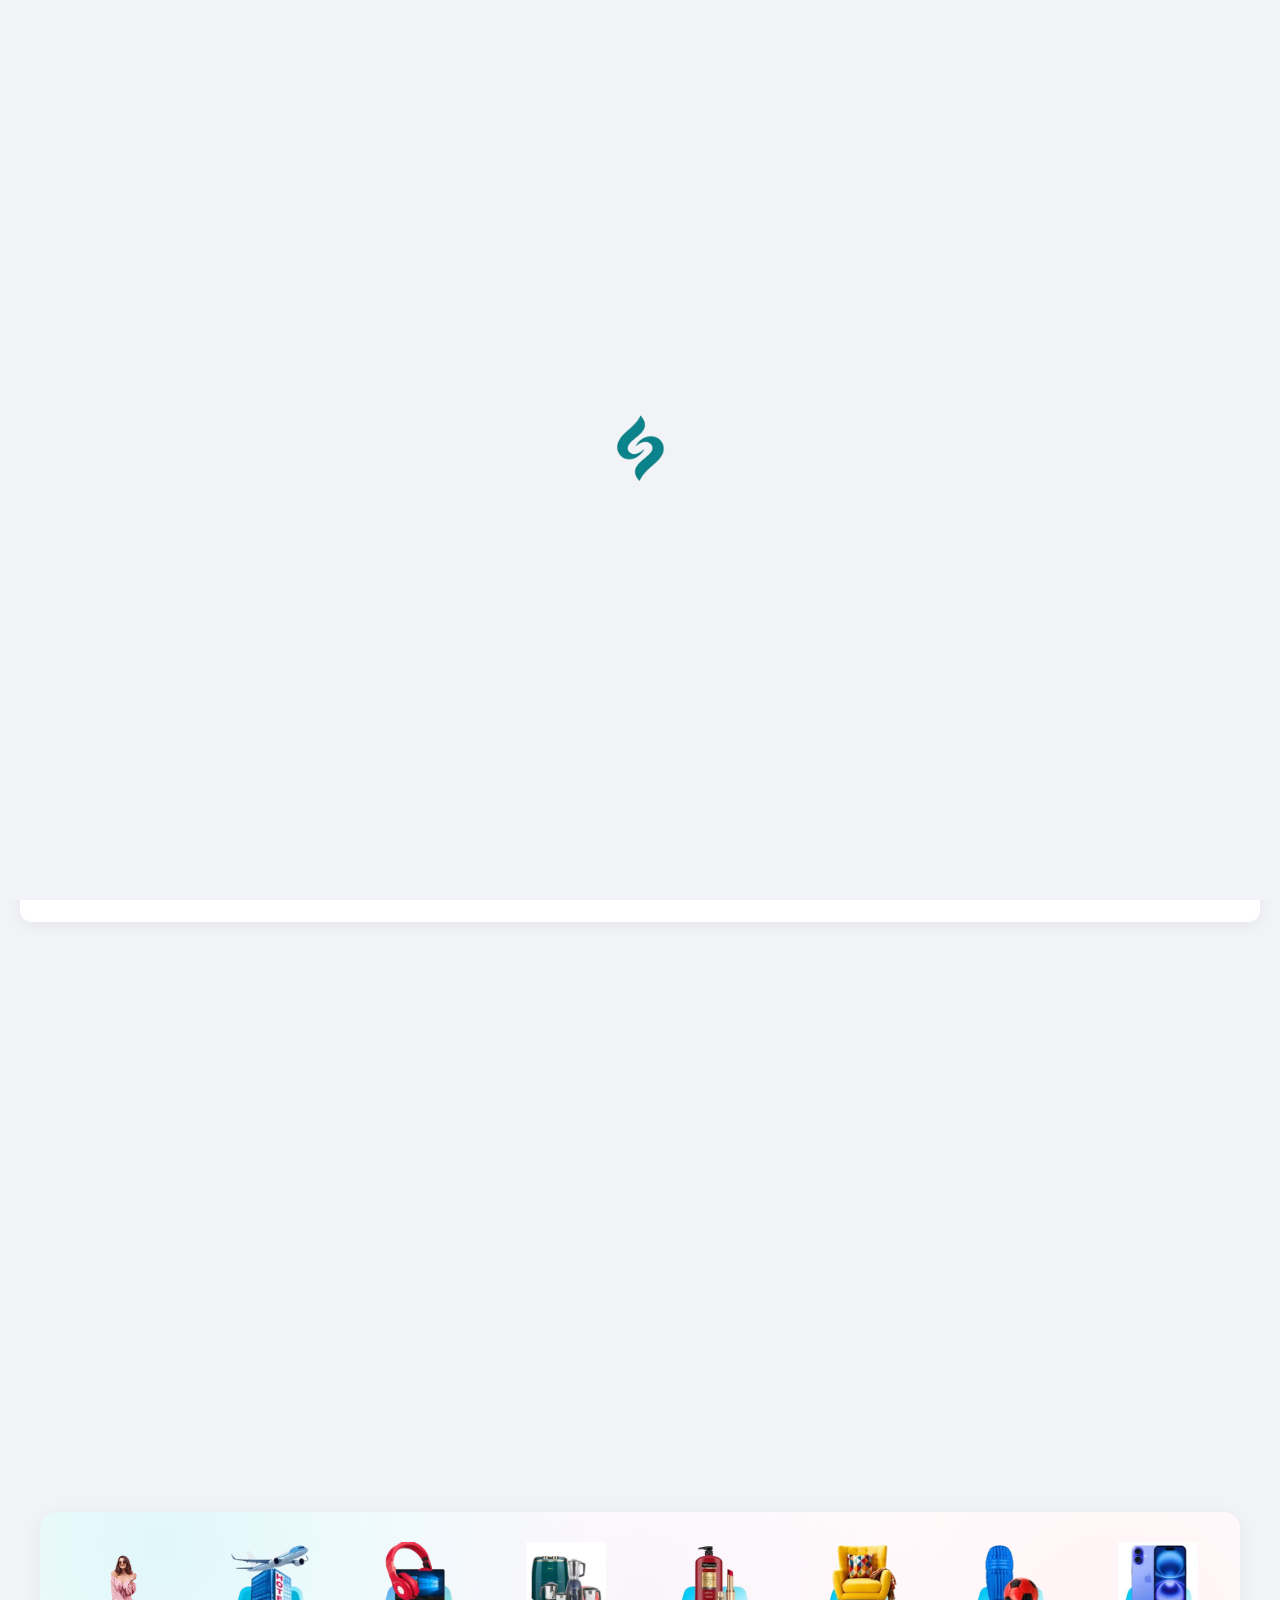
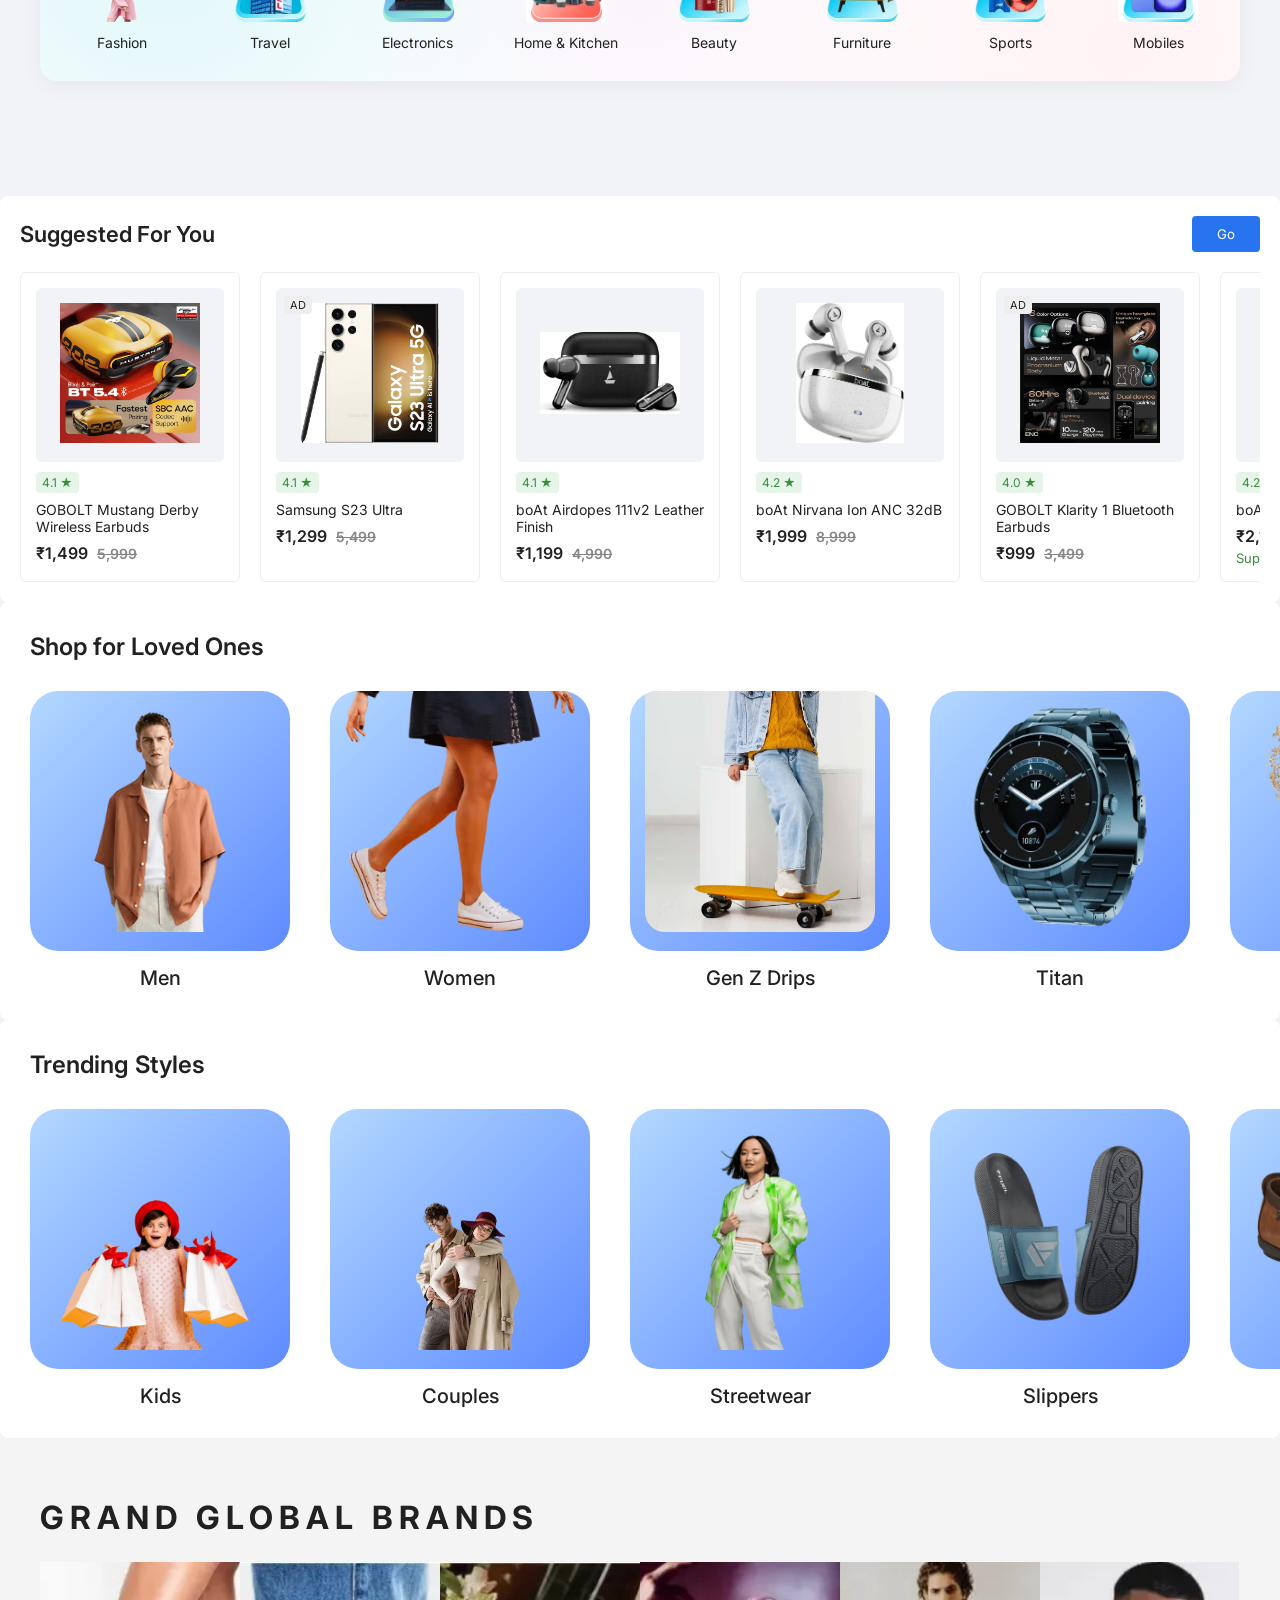
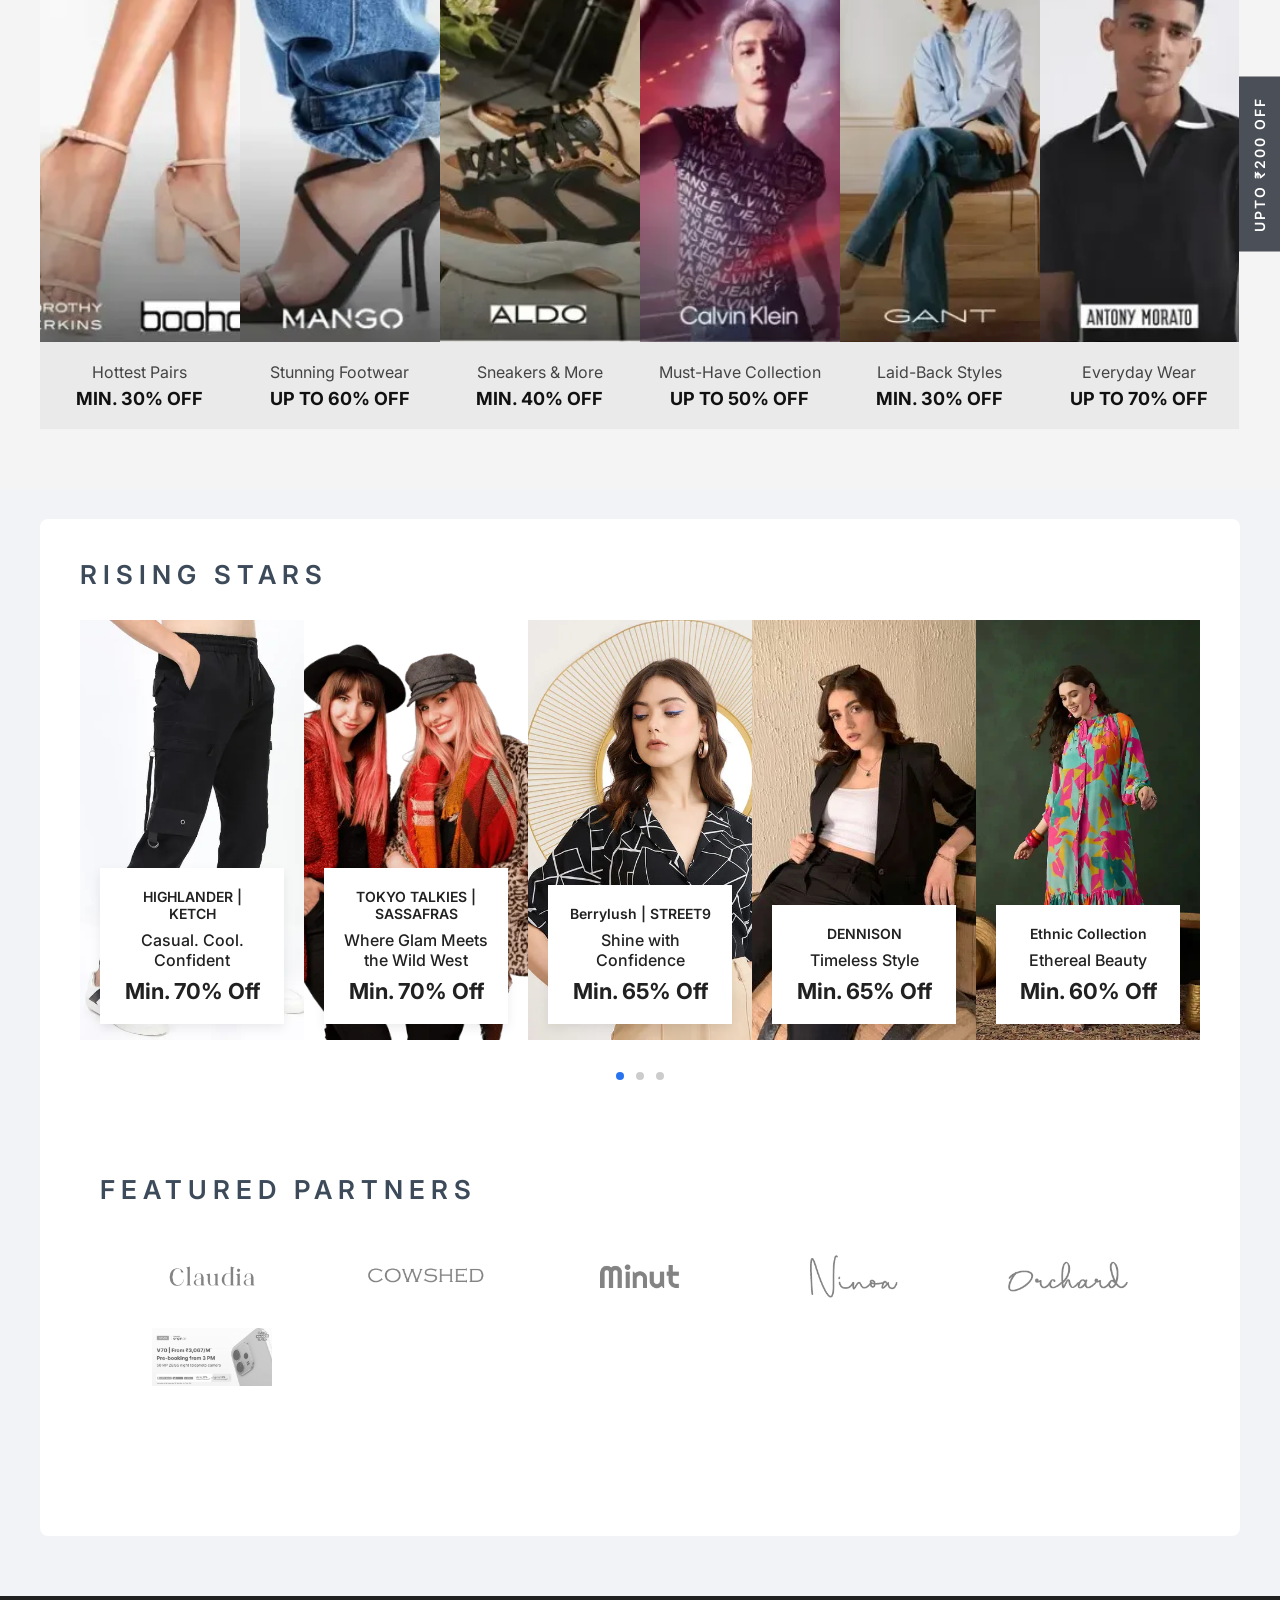
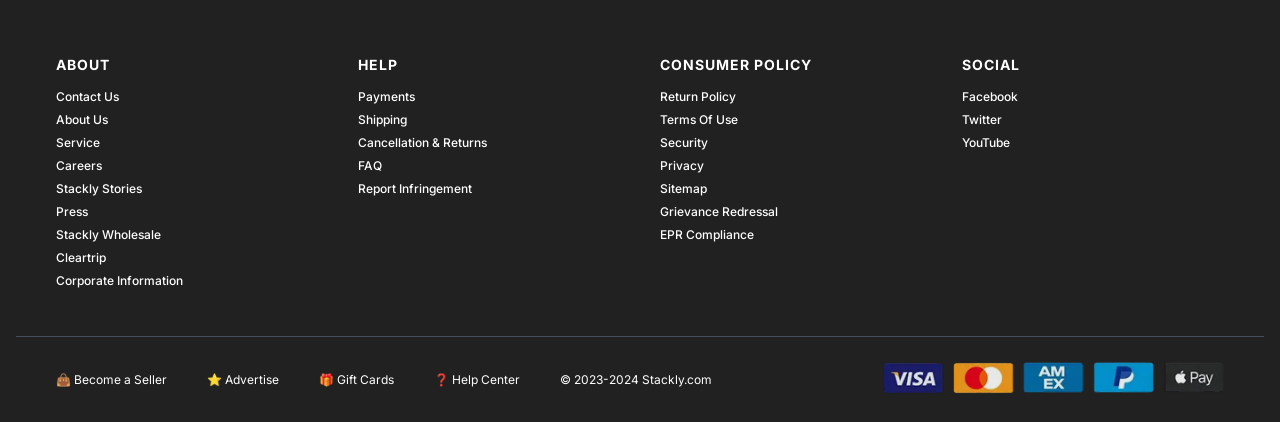
==== index.html @ e324787e "Add files via upload" ====
<!DOCTYPE html>
<html lang="en">

<head>
    <meta charset="UTF-8">
    <meta name="viewport" content="width=device-width, initial-scale=1.0">
    <title>Stackly E-Commerce</title>
    <link href="https://fonts.googleapis.com/css2?family=Inter:wght@400;500;600;700&display=swap" rel="stylesheet">
    <link rel="stylesheet" href="style.css">
    
    <link rel="stylesheet" href="https://cdnjs.cloudflare.com/ajax/libs/font-awesome/6.5.1/css/all.min.css">
</head>
<body class="gsap-reveal-page">
    
    <div id="preloader">
        <div class="loader-logo">
            <img src="./images/favicon.webp" alt="Stackly Loading">
        </div>
    </div>
    
    <header class="top-header">
        <div class="logo-section">
            <div class="hamburger-menu" id="mobileMenuBtn">
                <span></span>
                <span></span>
                <span></span>
            </div>
            <a href="index.html"><div class="logo"><img src="./images/logo.webp" alt="Stackly"></div></a>
        </div>
        <a href="./404.html"><div class="location">
            📍 Location not set <span>Select delivery location</span>
        </div></a>
    </header>

    <nav class="search-header">
        <div class="search-box">
            <svg class="search-icon" viewBox="0 0 24 24" fill="none" stroke="#2874f0" stroke-width="2"
                stroke-linecap="round" stroke-linejoin="round">
                <circle cx="11" cy="11" r="8"></circle>
                <line x1="21" y1="21" x2="16.65" y2="16.65"></line>
            </svg>
            <input type="text" id="searchInput" placeholder="Search for Products, Brands">
            <div id="suggestionsBox" class="suggestions-box"></div>
        </div>

        <div class="nav-icons">
            <div class="theme-toggle" id="themeToggle" title="Toggle Dark/Light Mode">
                <i class="fa-solid fa-moon"></i>
            </div>
            <a href="./login.html">
                <div>Login</div>
            </a>
            <a href="cart.html"><div>🛒 Cart <span class="cart-count">0</span></div></a>
        </div>

        <div class="nav-links">
            <div class="nav-item-dropdown">
                <a href="index.html" class="dropdown-toggle">Home <i class="fa-solid fa-chevron-down"></i></a>
                <ul class="dropdown-menu">
                    <li><a href="index.html">Home 1</a></li>
                    <li><a href="home2.html">Home 2</a></li>
                </ul>
            </div>
            <a href="shop.html">Shop</a>
            <a href="./about.html">About</a>
            <a href="./contact.html" id="contactNav">Contact</a>
            <a href="service.html">Service</a>
            <a href="dashboard.html">Dashboard</a>
        </div>
    </nav>
    <main>
        <section class="hero">
            <div class="slider">
                <div class="slide active">
                    <a href="shop.html"><img src="./images/banner/19.webp" alt="Hero Slide 1" /></a>
                </div>
                <div class="slide">
                    <a href="shop.html"><img src="./images/home-4/hero-6.webp" alt="Hero Slide 2" /></a>
                </div>
                <div class="slide">
                    <a href="shop.html"><img src="./images/banner/26.webp" alt="Hero Slide 3" /></a>
                </div>
                <div class="slide">
                    <a href="shop.html"><img src="./images/banner/20.webp" alt="Hero Slide 2" /></a>
                </div>
                <div class="slide">
                    <a href="shop.html"><img src="./images/banner/29.webp" alt="Hero Slide 2" /></a>
                </div>
                 <div class="slide">
                    <a href="shop.html"><img src="./images/banner/24.webp" alt="Hero Slide 2" /></a>
                </div>
                <div class="slide">
                    <a href="shop.html"><img src="./images/banner/27.webp" alt="Hero Slide 2" /></a>
                </div>

                <div class="dots">
                    <div class="dot active-dot"></div>
                    <div class="dot"></div>
                    <div class="dot"></div>
                    <div class="dot"></div>
                    <div class="dot"></div>
                    <div class="dot"></div>
                    <div class="dot"></div>
                </div>
            </div>

            <div class="side-banner">
                <a href="./shop.html"><img src="./images/banner/Accessories Mobile.webp" alt="Side Banner" /></a>
            </div>
        </section>

        <section class="flash-sale section">
            <div class="container">
                <div class="flash-header">
                    <div class="flash-timer">
                        <span class="flash-label"><i class="fa-solid fa-bolt"></i> FLASH SALE</span>
                        <div id="countdown" class="timer">
                            <span id="hours">02</span>:<span id="minutes">45</span>:<span id="seconds">15</span>
                        </div>
                    </div>
                    <a href="shop.html" class="view-all">View All</a>
                </div>
                <div class="product-row">
                    <div class="product-card">
                        <a href="shop.html" style="text-decoration: none; color: inherit;">
                            <div class="product-img">
                                <span class="discount-badge">-60%</span>
                                <img src="./images/home-4/Mustang.webp" alt="Mustang">
                            </div>
                            <div class="product-title">Premium Mustang Series</div>
                            <div class="price">₹1,299 <span class="old-price">₹3,249</span></div>
                        </a>
                    </div>
                    <div class="product-card">
                        <a href="shop.html" style="text-decoration: none; color: inherit;">
                            <div class="product-img">
                                <span class="discount-badge">-45%</span>
                                <img src="./images/home-4/Samsung.webp" alt="Samsung">
                            </div>
                            <div class="product-title">Samsung Galaxy Special</div>
                            <div class="price">₹45,999 <span class="old-price">₹83,634</span></div>
                        </a>
                    </div>
                    <div class="product-card">
                        <a href="shop.html" style="text-decoration: none; color: inherit;">
                            <div class="product-img">
                                <span class="discount-badge">-70%</span>
                                <img src="./images/home-4/Boat lether finish.webp" alt="boAt">
                            </div>
                            <div class="product-title">boAt Airdopes Leather</div>
                            <div class="price">₹899 <span class="old-price">₹2,999</span></div>
                        </a>
                    </div>
                    <div class="product-card">
                        <a href="shop.html" style="text-decoration: none; color: inherit;">
                            <div class="product-img">
                                <span class="discount-badge">-50%</span>
                                <img src="./images/home-4/boult klarity 1 bluetooth earbuds.webp" alt="Boult">
                            </div>
                            <div class="product-title">Boult Klarity 1 Special</div>
                            <div class="price">₹799 <span class="old-price">₹1,599</span></div>
                        </a>
                    </div>
                    <div class="product-card">
                        <a href="shop.html" style="text-decoration: none; color: inherit;">
                            <div class="product-img">
                                <span class="discount-badge">-30%</span>
                                <img src="./images/product/Watch 1.webp" alt="Titan">
                            </div>
                            <div class="product-title">Premium Titan Series</div>
                            <div class="price">₹3,499 <span class="old-price">₹4,999</span></div>
                        </a>
                    </div>
                    <div class="product-card">
                        <a href="shop.html" style="text-decoration: none; color: inherit;">
                            <div class="product-img">
                                <span class="discount-badge">-20%</span>
                                <img src="./images/product/PH 1.webp" alt="Realme">
                            </div>
                            <div class="product-title">Realme Pro Edition</div>
                            <div class="price">₹15,999 <span class="old-price">₹19,999</span></div>
                        </a>
                    </div>
                    <div class="product-card">
                        <a href="shop.html" style="text-decoration: none; color: inherit;">
                            <div class="product-img">
                                <span class="discount-badge">-55%</span>
                                <img src="./images/product/Shoes.webp" alt="Nike">
                            </div>
                            <div class="product-title">Nike Comfort Fit</div>
                            <div class="price">₹2,249 <span class="old-price">₹4,999</span></div>
                        </a>
                    </div>
                </div>
            </div>
        </section>
        
        <section class="premium-banner gsap-reveal-section">
            
            <div class="banner-card">
                <img src="./infinity/Gold.webp" alt="Premium Collection">

                <div class="banner-overlay">
                    <div class="banner-content">
                        <h4>NEW ARRIVAL</h4>
                        <h2>Premium Fashion Collection</h2>
                        <p>Up to 70% Off on Selected Styles</p>
                        <a href="shop.html" class="banner-btn">Shop Now</a>
                    </div>
                </div>
            </div>

        </section>

        <section class="categories">
            <div class="category">
                <a href="./shop.html"><img src="./images/home-4/outfit-person-13.webp" alt="Fashion"></a>
                <p>Fashion</p>
            </div>
            <div class="category">
                <a href="./shop.html"><img src="./images/home-4/Travel.webp" alt="Travel"></a>
                <p>Travel</p>
            </div>
            <div class="category">
                <a href="./shop.html"><img src="./images/home-4/Electronics.webp" alt="Electronics"></a>
                <p>Electronics</p>
            </div>
            <div class="category">
                <a href="./shop.html"><img src="./images/home-4/Kitchen.webp" alt="Home & Kitchen"></a>
                <p>Home & Kitchen</p>
            </div>
            <div class="category">
                <a href="./shop.html"><img src="./images/home-4/Beauty.webp" alt="Beauty"></a>
                <p>Beauty</p>
            </div>
            <div class="category">
                <a href="./shop.html"><img src="./images/home-4/Furniture.webp" alt="Furniture"></a>
                <p>Furniture</p>
            </div>
            <div class="category">
                <a href="./shop.html"><img src="./images/home-4/Sports.webp" alt="Sports"></a>
                <p>Sports</p>
            </div>
            <div class="category">
                <a href="./shop.html"><img src="./images/home-4/Mobile.webp" alt="Mobiles"></a>
                <p>Mobiles</p>
            </div>
        </section>

        <section class="infinite-scroll-section gsap-reveal-section">
            <div class="scroll-wrapper">
                <div class="scroll-track">
                    <!-- Card -->
                    <div class="scroll-card"><img src="./infinity/1.webp" alt="Plum"></div>
                    <div class="scroll-card"><img src="./infinity/2.webp" alt="Nivea"></div>
                    <div class="scroll-card"><img src="./infinity/3.webp" alt="Himalaya"></div>
                    <div class="scroll-card"><img src="./infinity/4.webp" alt="MI"></div>
                    <div class="scroll-card"><img src="./infinity/5.webp" alt="Bata"></div>
                    <div class="scroll-card"><img src="./infinity/6.webp" alt="WOW"></div>
                    <div class="scroll-card"><img src="./infinity/7.webp" alt="Wild Stone"></div>
                    <div class="scroll-card"><img src="./infinity/8.webp" alt="mama earth"></div>
                    
                    <div class="scroll-card"><img src="./infinity/1.webp" alt="Plum"></div>
                    <div class="scroll-card"><img src="./infinity/2.webp" alt="Nivea"></div>
                    <div class="scroll-card"><img src="./infinity/3.webp" alt="Himalaya"></div>
                    <div class="scroll-card"><img src="./infinity/4.webp" alt="MI"></div>
                    <div class="scroll-card"><img src="./infinity/5.webp" alt="Bata"></div>
                    <div class="scroll-card"><img src="./infinity/6.webp" alt="WOW"></div>
                    <div class="scroll-card"><img src="./infinity/7.webp" alt="Wild Stone"></div>
                    <div class="scroll-card"><img src="./infinity/8.webp" alt="mama earth"></div>
                </div>
            </div>
        </section>

        <section class="section">
            <div class="section-header">
                <h2>Suggested For You</h2>
                <div id="noResults" style="display: none; color: #878787; font-size: 16px; margin-top: 10px;">No
                    products found matching your search.</div>
                <a href="./shop.html"><button class="login-btn">Go</button></a>
            </div>

            <div class="product-row">
                <div class="product-card">
                    <a href="./shop.html" style="text-decoration: none; color: inherit;">
                        <div class="product-img">
                            <img src="./images/home-4/Mustang.webp" alt="Wireless Earbuds">
                        </div>
                        <div class="rating">4.1 ★</div>
                        <div class="product-title">GOBOLT Mustang Derby Wireless Earbuds</div>
                        <div class="price">₹1,499 <span class="old-price">5,999</span></div>
                    </a>
                </div>

                <div class="product-card">
                    <a href="./shop.html" style="text-decoration: none; color: inherit;">
                        <div class="product-img">
                            <div class="ad-tag">AD</div>
                            <img src="./images/home-4/Samsung.webp" alt="Samsung S23 Ultra">
                        </div>
                        <div class="rating">4.1 ★</div>
                        <div class="product-title">Samsung S23 Ultra </div>
                        <div class="price">₹1,299 <span class="old-price">5,499</span></div>
                    </a>
                </div>

                <div class="product-card">
                    <a href="./shop.html" style="text-decoration: none; color: inherit;">
                        <div class="product-img">
                            <img src="./images/home-4/Boat lether finish.webp" alt="boAt Airdopes">
                        </div>
                        <div class="rating">4.1 ★</div>
                        <div class="product-title">boAt Airdopes 111v2 Leather Finish</div>
                        <div class="price">₹1,199 <span class="old-price">4,990</span></div>
                    </a>
                </div>

                <div class="product-card">
                    <a href="./shop.html" style="text-decoration: none; color: inherit;">
                        <div class="product-img">
                            <img src="./images/home-4/boat nirvana ion anc pro.webp" alt="boAt Nirvana Ion">
                        </div>
                        <div class="rating">4.2 ★</div>
                        <div class="product-title">boAt Nirvana Ion ANC 32dB</div>
                        <div class="price">₹1,999 <span class="old-price">8,999</span></div>
                    </a>
                </div>

                <div class="product-card">
                    <a href="./shop.html" style="text-decoration: none; color: inherit;">
                        <div class="product-img">
                            <div class="ad-tag">AD</div>
                            <img src="./images/home-4/boult klarity 1 bluetooth earbuds.webp" alt="Bluetooth Earbuds">
                        </div>
                        <div class="rating">4.0 ★</div>
                        <div class="product-title">GOBOLT Klarity 1 Bluetooth Earbuds</div>
                        <div class="price">₹999 <span class="old-price">3,499</span></div>
                    </a>
                </div>

                <div class="product-card">
                    <a href="./shop.html" style="text-decoration: none; color: inherit;">
                        <div class="product-img">
                            <img src="./images/home-4/boat nirvana ion anc pro.webp" alt="boAt Nirvana Ion Pro">
                        </div>
                        <div class="rating">4.2 ★</div>
                        <div class="product-title">boAt Nirvana Ion ANC Pro</div>
                        <div class="price">₹2,199 <span class="old-price">13,990</span></div>
                        <div class="super-deal">Super Deals</div>
                    </a>
                </div>
            </div>
        </section>

        <section class="loved-section">
            <h2>Shop for Loved Ones</h2>
            <div class="loved-row">
                <div class="loved-card">
                    <div class="loved-img">
                        <a href="./shop.html"><img src="./images/home-4/outfit-person-1.webp" alt="Men"></a>
                    </div>
                    <p>Men</p>
                </div>
                <div class="loved-card">
                    <div class="loved-img">
                        <a href="./shop.html"><img src="./images/home-4/black-dress-woman.webp" alt="Women"></a>
                    </div>
                    <p>Women</p>
                </div>
                <div class="loved-card">
                    <div class="loved-img">
                        <a href="./shop.html"><img src="./images/home-4/kid-with-skateboard.webp" alt="Gen Z"></a>
                    </div>
                    <p>Gen Z Drips</p>
                </div>
                <div class="loved-card">
                    <div class="loved-img">
                        <a href="./shop.html"><img src="./infinity/Titan.webp" alt="Gen Z"></a>
                    </div>
                    <p>Titan</p>
                </div>
                <div class="loved-card">
                    <div class="loved-img">
                        <a href="./shop.html"><img src="./infinity/Jewells.webp" alt="Gen Z"></a>
                    </div>
                    <p>Jewellery</p>
                </div>
            </div>
        </section>

        <section class="loved-section">
            <h2>Trending Styles</h2>
            <div class="loved-row">
                <div class="loved-card">
                    <div class="loved-img">
                        <a href="./shop.html"><img src="./images/home-4/kid.webp" alt="Kids"></a>
                    </div>
                    <p>Kids</p>
                </div>
                <div class="loved-card">
                    <div class="loved-img">
                        <a href="./shop.html"><img src="./images/home-4/man-woman.webp" alt="Couples"></a>
                    </div>
                    <p>Couples</p>
                </div>
                <div class="loved-card">
                    <div class="loved-img">
                        <a href="./shop.html"><img src="./images/home-4/outfit-person-12.webp" alt="Streetwear"></a>
                    </div>
                    <p>Streetwear</p>
                </div>
                <div class="loved-card">
                    <div class="loved-img">
                        <a href="./shop.html"><img src="./infinity/Slippers.webp" alt="Streetwear"></a>
                    </div>
                    <p>Slippers</p>
                </div>
                <div class="loved-card">
                    <div class="loved-img">
                        <a href="./shop.html"><img src="./infinity/Shoes.webp" alt="Streetwear"></a>
                    </div>
                    <p>Shoes</p>
                </div>
            </div>
        </section>

        <section class="brands-section">

    <h2 class="section-title">GRAND GLOBAL BRANDS</h2>

    <div class="brands-wrapper">

        <div class="brand-card">
            <div class="brand-image">
                <img src="./images/home-4/img1.webp" alt="">
            </div>
            <div class="brand-offer">
                <p>Hottest Pairs</p>
                <strong>MIN. 30% OFF</strong>
            </div>
        </div>

        <div class="brand-card">
            <div class="brand-image">
                <img src="./images/home-4/img2.webp" alt="">
            </div>
            <div class="brand-offer">
                <p>Stunning Footwear</p>
                <strong>UP TO 60% OFF</strong>
            </div>
        </div>

        <div class="brand-card">
            <div class="brand-image">
                <a href="./shop.html"><img src="./images/home-4/img3.webp" alt=""></a>
            </div>
            <div class="brand-offer">
                <p>Sneakers & More</p>
                <strong>MIN. 40% OFF</strong>
            </div>
        </div>

        <div class="brand-card">
            <div class="brand-image">
                <a href="./shop.html"><img src="./images/home-4/img4.webp" alt=""></a>
            </div>
            <div class="brand-offer">
                <p>Must-Have Collection</p>
                <strong>UP TO 50% OFF</strong>
            </div>
        </div>

        <div class="brand-card">
            <div class="brand-image">
                <a href="./shop.html"><img src="./images/home-4/img5.webp" alt=""></a>
            </div>
            <div class="brand-offer">
                <p>Laid-Back Styles</p>
                <strong>MIN. 30% OFF</strong>
            </div>
        </div>

        <div class="brand-card">
            <div class="brand-image">
                <a href="./shop.html"><img src="./images/home-4/img6.webp" alt=""></a>
            </div>
            <div class="brand-offer">
                <p>Everyday Wear</p>
                <strong>UP TO 70% OFF</strong>
            </div>
        </div>

    </div>

    

    <div class="side-offer">
        UPTO ₹200 OFF
    </div>

</section>

        <section class="rising-section">
            <h2>RISING STARS</h2>
            <div class="rising-slider">
                <div class="rising-track" id="risingTrack">
                    <div class="rising-card">
                        <a href="./shop.html"><img src="./images/home-4/HIGHLANDER.webp" alt="Highlander"></a>
                        <div class="brand-box">
                            <h4>HIGHLANDER | KETCH</h4>
                            <p>Casual. Cool. Confident</p>
                            <div class="discount">Min. 70% Off</div>
                        </div>
                    </div>
                    <div class="rising-card">
                        <a href="./shop.html"><img src="./images/home-4/2-women-red-dress.webp" alt="Tokyo Talkies"></a>
                        <div class="brand-box">
                            <h4>TOKYO TALKIES | SASSAFRAS</h4>
                            <p>Where Glam Meets the Wild West</p>
                            <div class="discount">Min. 70% Off</div>
                        </div>
                    </div>
                    <div class="rising-card">
                        <a href="./shop.html"><img src="./images/home-4/Berrylush.webp" alt="Berrylush"></a>
                        <div class="brand-box">
                            <h4>Berrylush | STREET9</h4>
                            <p>Shine with Confidence</p>
                            <div class="discount">Min. 65% Off</div>
                        </div>
                    </div>
                    <div class="rising-card">
                        <a href="./shop.html"><img src="./images/home-4/DENNISON.webp" alt="Dennison"></a>
                        <div class="brand-box">
                            <h4>DENNISON</h4>
                            <p>Timeless Style</p>
                            <div class="discount">Min. 65% Off</div>
                        </div>
                    </div>
                    <div class="rising-card">
                        <a href="./shop.html"><img src="./images/home-4/Ethnic Collection.webp" alt="Ethnic"></a>
                        <div class="brand-box">
                            <h4>Ethnic Collection</h4>
                            <p>Ethereal Beauty</p>
                            <div class="discount">Min. 60% Off</div>
                        </div>
                    </div>
                </div>
            </div>

            <div class="rising-dots" id="risingDots">
                <span class="active"></span>
                <span></span>
                <span></span>
            </div>
        <section class="top-brands section">
            <div class="container">
                <h2 class="section-title">FEATURED PARTNERS</h2>
                <div class="brands-grid">
                    <div class="brand-item"><img src="./images/home-4/claudia.webp" alt="Claudia"></div>
                    <div class="brand-item"><img src="./images/home-4/cowshed.webp" alt="Cowshed"></div>
                    <div class="brand-item"><img src="./images/home-4/minut.webp" alt="Minut"></div>
                    <div class="brand-item"><img src="./images/home-4/ninoa.webp" alt="Ninoa"></div>
                    <div class="brand-item"><img src="./images/home-4/orchard.webp" alt="Orchard"></div>
                    <div class="brand-item"><img src="./images/home-4/vivo.webp" alt="Vivo"></div>
                </div>
            </div>
        </section>
    </main>

    <footer class="footer">
        <div class="footer-container">
            <div class="footer-column">
                <h3>ABOUT</h3>
                <ul>
                    <li><a href="./404.html">Contact Us</a></li>
                    <li><a href="about.html">About Us</a></li>
                    <li><a href="service.html">Service</a></li>
                    <li><a href="./404.html">Careers</a></li>
                    <li><a href="./404.html">Stackly Stories</a></li>
                    <li><a href="./404.html">Press</a></li>
                    <li><a href="./404.html">Stackly Wholesale</a></li>
                    <li><a href="./404.html">Cleartrip</a></li>
                    <li><a href="./404.html">Corporate Information</a></li>
                </ul>
            </div>
            <div class="footer-column">
                <h3>HELP</h3>
                <ul>
                    <li><a href="./404.html">Payments</a></li>
                    <li><a href="./404.html">Shipping</a></li>
                    <li><a href="./404.html">Cancellation & Returns</a></li>
                    <li><a href="./404.html">FAQ</a></li>
                    <li><a href="./404.html">Report Infringement</a></li>
                </ul>
            </div>
            <div class="footer-column">
                <h3>CONSUMER POLICY</h3>
                <ul>
                    <li><a href="./404.html">Return Policy</a></li>
                    <li><a href="./404.html">Terms Of Use</a></li>
                    <li><a href="./404.html">Security</a></li>
                    <li><a href="./404.html">Privacy</a></li>
                    <li><a href="./404.html">Sitemap</a></li>
                    <li><a href="./404.html">Grievance Redressal</a></li>
                    <li><a href="./404.html">EPR Compliance</a></li>
                </ul>
            </div>
            <div class="footer-column">
                <h3>Social</h3>
                <ul>
                    <li><a href="./404.html">Facebook</a></li>
                    <li><a href="./404.html">Twitter</a></li>
                    <li><a href="./404.html">YouTube</a></li>
                </ul>
            </div>
        </div>
        <div class="footer-bottom">
            <div class="footer-bottom-links">
                <a href="./404.html"><span>👜 Become a Seller</span></a>
                <a href="./404.html"><span>⭐ Advertise</span></a>
                <a href="./404.html"><span>🎁 Gift Cards</span></a>
                <a href="./404.html"><span>❓ Help Center</span></a>
                <span>© 2023-2024 Stackly.com</span>
            </div>
            <div class="payment-methods">
                <img src="./images/payment-methods.webp" alt="Payment Methods">
            </div>
        </div>
    </footer>

    
    <script src="https://cdnjs.cloudflare.com/ajax/libs/gsap/3.12.2/gsap.min.js"></script>
    <script src="https://cdnjs.cloudflare.com/ajax/libs/gsap/3.12.2/ScrollTrigger.min.js"></script>
    
    
    <script src="https://unpkg.com/lenis@1.1.20/dist/lenis.min.js"></script>

    
    <div id="chatToggle" class="chat-toggle">
        <span>💬</span>
    </div>

    <div id="chatWindow" class="chat-window">
        <div class="chat-header">
            <h3>Stackly Help Center</h3>
            <span id="closeChat" class="close-chat">×</span>
        </div>
        <div id="chatBody" class="chat-body">
            
        </div>
        <div class="chat-footer">
            <input type="text" id="chatInput" placeholder="Type a message...">
            <button id="sendBtn">Send</button>
        </div>
    </div>

    
    <div id="productModal" class="modal">
        <div class="modal-content">
            <span id="closeModal" class="close-modal">&times;</span>
            <div class="modal-body">
                <div class="modal-img">
                    <img id="modalImg" src="" alt="Product Image">
                </div>
                <div class="modal-details">
                    <h2 id="modalTitle"></h2>
                    <div id="modalRating" class="rating"></div>
                    <div id="modalPrice" class="price"></div>
                    <p class="modal-description">Experience the best in class performance and style with our curated product collection. Limited time offer!</p>
                    <button class="buy-now-btn">Buy Now</button>
                </div>
            </div>
        </div>
    </div>

    <script src="script.js"></script>
</body>

</html>
---- style.css ----
:root {
    --primary-bg: #f1f3f6;
    --secondary-bg: #ffffff;
    --text-main: #212121;
    --text-muted: #666666;
    --text-gray: #878787;
    --accent-blue: #2874f0;
    --accent-orange: #ff6500;
    --accent-orange-dark: #e65c00;
    --border-light: #eeeeee;
    --border-medium: #dddddd;
    --shadow-sm: rgba(0, 0, 0, 0.05);
    --shadow-md: rgba(0, 0, 0, 0.1);
    --card-bg: #ffffff;
    --input-bg: #ffffff;
    --footer-bg: #172337;
    --footer-text: #ffffff;
}

[data-theme="dark"] {
    --primary-bg: #121212;
    --secondary-bg: #1e1e1e;
    --text-main: #e0e0e0;
    --text-muted: #b0b0b0;
    --text-gray: #999999;
    --accent-blue: #4d94ff;
    --accent-orange: #ff8c33;
    --accent-orange-dark: #ff7000;
    --border-light: #333333;
    --border-medium: #444444;
    --shadow-sm: rgba(0, 0, 0, 0.3);
    --shadow-md: rgba(0, 0, 0, 0.5);
    --card-bg: #242424;
    --input-bg: #2a2a2a;
    --footer-bg: #0a0a0a;
    --footer-text: #cccccc;
}

* {
    margin: 0;
    padding: 0;
    box-sizing: border-box;
    font-family: 'Inter', sans-serif;
}

body {
    background: var(--primary-bg);
    color: var(--text-main);
    overflow-x: hidden;
}


.theme-toggle {
    cursor: pointer;
    font-size: 1.2rem;
    padding: 8px;
    border-radius: 50%;
    transition: 0.3s;
    display: flex;
    align-items: center;
    justify-content: center;
}

.theme-toggle:hover {
    background: var(--border-light);
}



.gsap-reveal-section {
    opacity: 0;
    transform: translateY(30px);
}

.top-header {
    background: var(--secondary-bg);
    padding: 10px 40px;
    display: flex;
    justify-content: space-between;
    align-items: center;
    position: sticky;
    top: 0;
    z-index: 1002;
    border-bottom: 1px solid var(--border-light);
}

.logo-section {
    display: flex;
    gap: 20px;
    align-items: center;
}

.logo {
    background: #ffde00;
    padding: 2px 10px;
    border-radius: 8px;
    font-weight: 700;
    display: flex;
    align-items: center;
    justify-content: center;
}

.logo img {
    height: 40px;
    width: auto;
    object-fit: contain;
}

.travel-btn {
    background: var(--primary-bg);
    padding: 8px 20px;
    border-radius: 8px;
    cursor: pointer;
    color: var(--text-main);
}

.top-header a {
    text-decoration: none;
    color: inherit;
}

.location {
    font-size: 14px;
}

.location span {
    color: var(--accent-blue);
    cursor: pointer;
}

.search-header {
    background: var(--secondary-bg);
    padding: 15px 40px;
    display: flex;
    align-items: center;
    justify-content: flex-start;
    gap: 30px;
    border-top: 1px solid var(--border-light);
    position: static; /* Static by default on desktop */
    z-index: 1001;
    box-shadow: 0 2px 10px var(--shadow-sm);
}

.search-box {
    flex: 1;
    max-width: 600px;
    position: relative;
}

.search-box input {
    width: 100%;
    padding: 12px 20px 12px 50px;
    border-radius: 30px;
    border: 2px solid var(--accent-blue);
    background: var(--input-bg);
    color: var(--text-main);
    outline: none;
}

.search-icon {
    position: absolute;
    left: 20px;
    top: 50%;
    transform: translateY(-50%);
    width: 18px;
    height: 18px;
    cursor: pointer;
}

.suggestions-box {
    position: absolute;
    top: 100%;
    left: 0;
    right: 0;
    background: var(--secondary-bg);
    border: 1px solid var(--border-medium);
    border-top: none;
    border-radius: 0 0 12px 12px;
    box-shadow: 0 4px 12px var(--shadow-md);
    z-index: 1000;
    display: none;
    max-height: 300px;
    overflow-y: auto;
}

.hamburger-menu {
    display: none;
    flex-direction: column;
    gap: 5px;
    cursor: pointer;
    padding: 5px;
}

.hamburger-menu span {
    display: block;
    width: 25px;
    height: 3px;
    background: var(--text-main);
    border-radius: 2px;
    transition: 0.3s;
}

.nav-links {
    display: flex;
    gap: 25px;
    align-items: center;
    margin-left: auto;
    transition: 0.3s ease-in-out;
}

.nav-links a {
    text-decoration: none;
    color: var(--text-main);
    font-size: 14px;
    font-weight: 500;
    transition: color 0.2s;
}

.nav-links a:hover {
    color: var(--accent-blue);
}

.nav-links a.active {
    color: var(--accent-blue);
    font-weight: 700;
}


.nav-item-dropdown {
    position: relative;
    display: inline-block;
}

.dropdown-toggle {
    display: flex;
    align-items: center;
    gap: 6px;
    cursor: pointer;
}

.dropdown-menu {
    position: absolute;
    top: 100%;
    left: 0;
    background: var(--secondary-bg);
    min-width: 160px;
    box-shadow: 0 8px 16px var(--shadow-md);
    border-radius: 4px;
    list-style: none;
    padding: 10px 0;
    margin: 0;
    opacity: 0;
    visibility: hidden;
    transform: translateY(10px);
    transition: all 0.3s ease;
    z-index: 2000;
}

.nav-item-dropdown:hover .dropdown-menu {
    opacity: 1;
    visibility: visible;
    transform: translateY(0);
}

.dropdown-menu li a {
    display: block;
    padding: 8px 20px;
    color: var(--text-main);
    font-size: 14px;
    font-weight: 500;
    transition: background 0.2s, color 0.2s;
}

.dropdown-menu li a:hover {
    background: var(--primary-bg);
    color: var(--accent-blue);
}

.suggestion-item {
    padding: 12px 20px;
    cursor: pointer;
    font-size: 14px;
    color: var(--text-main);
    transition: 0.2s;
}

.suggestion-item:hover {
    background: var(--primary-bg);
    color: var(--accent-blue);
}

.nav-icons {
    display: flex;
    gap: 30px;
    align-items: center;
}

.nav-icons div {
    cursor: pointer;
    font-weight: 500;
}

.nav-icons a {
    text-decoration: none;
    color: inherit;
}

.hero {
    margin: 20px 40px;
    display: flex;
    gap: 20px;
    background: 
        radial-gradient(at 0% 0%, rgba(40, 116, 240, 0.05) 0px, transparent 50%),
        radial-gradient(at 100% 0%, rgba(40, 116, 240, 0.03) 0px, transparent 50%),
        radial-gradient(at 100% 100%, rgba(40, 116, 240, 0.05) 0px, transparent 50%),
        radial-gradient(at 0% 100%, rgba(40, 116, 240, 0.03) 0px, transparent 50%),
        #f8fbff;
    padding: 20px;
    border-radius: 20px;
    box-shadow: inset 0 0 100px rgba(40, 116, 240, 0.02);
}

.slider {
    flex: 2;
    position: relative;
    overflow: hidden;
    border-radius: 12px;
}

.slide {
    display: none;
}

.slide img {
    width: 100%;
    height: 300px;
    object-fit: cover;
    border-radius: 12px;
}

.active {
    display: block;
}

.dots {
    position: absolute;
    bottom: 15px;
    left: 50%;
    transform: translateX(-50%);
    display: flex;
    gap: 8px;
}

.dot {
    width: 10px;
    height: 10px;
    background: #ccc;
    border-radius: 50%;
    cursor: pointer;
}

.dot.active-dot {
    background: #2874f0;
}

.side-banner {
    flex: 1;
}

.side-banner img {
    width: 100%;
    height: 300px;
    border-radius: 12px;
    object-fit: cover;
}

@media (max-width: 900px) {
    .hero {
        flex-direction: column;
        margin: 20px;
    }
}


.categories {
    background: 
        radial-gradient(circle at 10% 20%, rgba(179, 235, 242, 0.4) 0%, transparent 40%),
        radial-gradient(circle at 90% 80%, rgba(255, 224, 230, 0.4) 0%, transparent 40%),
        radial-gradient(circle at 50% 50%, rgba(243, 229, 245, 0.4) 0%, transparent 50%),
        #ffffff;
    margin: 20px 40px;
    padding: 30px 20px;
    border-radius: 16px;
    display: grid;
    grid-template-columns: repeat(auto-fit, minmax(120px, 1fr));
    gap: 25px;
    text-align: center;
    box-shadow: 0 4px 20px rgba(0, 0, 0, 0.05);
}

.category {
    cursor: pointer;
    transition: 0.3s;
}

.category img {
    width: 80px;
    height: 80px;
    object-fit: contain;
}

.category p {
    margin-top: 8px;
    font-size: 14px;
}

.category:hover {
    transform: translateY(-5px);
}

.section {
    background: #fff;
    padding: 20px;
    border-radius: 8px;
}

.section-header {
    display: flex;
    justify-content: space-between;
    align-items: center;
    margin-bottom: 20px;
}

.section-header h2 {
    font-size: 22px;
    font-weight: 600;
}

.login-btn {
    background: #2874f0;
    color: #fff;
    padding: 10px 25px;
    border: none;
    border-radius: 4px;
    cursor: pointer;
}

.footer {
    background: #212121;
    color: #fff;
    padding: 60px 0 0;
    margin-top: 60px;
    font-size: 12px;
}

.footer-container {
    max-width: 1248px;
    margin: 0 auto;
    display: flex;
    justify-content: space-between;
    padding: 0 40px 40px;
    gap: 40px;
}

.footer-column {
    flex: 1;
}

.footer-column h3 {
    color: var(--footer-text);
    font-size: 14px;
    font-weight: 700;
    margin-bottom: 16px;
    text-transform: uppercase;
    letter-spacing: 1px;
}

.footer-column ul {
    list-style: none;
    padding: 0;
}

.footer-column ul li {
    margin-bottom: 8px;
    color: #fff;
    cursor: pointer;
    font-weight: 500;
}

.footer-column ul li a {
    text-decoration: none;
    color: inherit;
    transition: 0.2s;
}

.footer-column ul li a:hover {
    text-decoration: underline;
}

.footer-bottom {
    border-top: 1px solid #454d5e;
    padding: 25px 40px;
    display: flex;
    justify-content: space-between;
    align-items: center;
    max-width: 1248px;
    margin: 0 auto;
}

.footer-bottom-links {
    display: flex;
    gap: 40px;
    align-items: center;
}

.footer-bottom-links a {
    text-decoration: none;
    color: #fff;
    display: flex;
    align-items: center;
    gap: 8px;
    transition: 0.2s;
}

.footer-bottom-links a:hover {
    color: #2874f0;
}

.payment-methods img {
    height: 32px;
    opacity: 0.9;
}

.product-row {
    display: flex;
    gap: 20px;
    overflow-x: auto;
    scroll-behavior: smooth;
}

.product-row::-webkit-scrollbar {
    display: none;
}

.product-card {
    min-width: 220px;
    background: var(--secondary-bg);
    padding: 15px;
    border-radius: 6px;
    transition: all 0.4s cubic-bezier(0.165, 0.84, 0.44, 1);
    cursor: pointer;
    border: 1px solid var(--border-light);
}

.product-card:hover {
    transform: translateY(-8px);
    box-shadow: 0 15px 35px var(--shadow-md);
    border-color: var(--accent-blue);
}

.product-img {
    position: relative;
    background: var(--primary-bg);
    border-radius: 6px;
    padding: 15px;
    text-align: center;
}

.product-img img {
    width: 140px;
    height: 140px;
    object-fit: contain;
    transition: transform 0.4s cubic-bezier(0.165, 0.84, 0.44, 1);
}

.product-card:hover .product-img img {
    transform: scale(1.08);
}

.ad-tag {
    position: absolute;
    top: 8px;
    left: 8px;
    background: var(--border-light);
    color: var(--text-main);
    font-size: 11px;
    padding: 2px 6px;
    border-radius: 4px;
}

.rating {
    display: inline-flex;
    align-items: center;
    gap: 4px;
    background: #e6f4ea;
    color: #388e3c;
    font-size: 12px;
    padding: 3px 6px;
    border-radius: 4px;
    margin-top: 10px;
}

.product-title {
    font-size: 14px;
    margin: 8px 0;
    color: var(--text-main);
}

.price {
    font-weight: 600;
    font-size: 16px;
}

.old-price {
    text-decoration: line-through;
    color: #878787;
    font-size: 14px;
    margin-left: 5px;
}

.super-deal {
    color: #388e3c;
    font-size: 13px;
    margin-top: 4px;
}

.loved-section {
    background: #fff;
    padding: 30px;
    border-radius: 8px;
}

.loved-section h2 {
    font-size: 24px;
    font-weight: 600;
    margin-bottom: 30px;
}

.loved-row {
    display: flex;
    gap: 40px;
}

.loved-card {
    text-align: center;
    cursor: pointer;
    transition: 0.3s ease;
}

.loved-card:hover {
    transform: translateY(-8px);
}

.loved-img {
    width: 260px;
    height: 260px;
    border-radius: 28px;
    overflow: hidden;
    background: linear-gradient(135deg, #b3d8ff, #5e8bff);
    display: flex;
    align-items: flex-end;
    justify-content: center;
    padding: 15px;
}

.loved-img img {
    width: 100%;
    height: 100%;
    object-fit: cover;
    border-radius: 20px;
}

.loved-card p {
    margin-top: 15px;
    font-size: 20px;
    font-weight: 500;
}

@media(max-width:900px) {
    .loved-row {
        flex-wrap: wrap;
        justify-content: center;
    }
}

.rising-section {
    background: #fff;
    padding: 40px;
    margin: 30px 40px;
    border-radius: 8px;
}

.rising-section h2 {
    font-size: 26px;
    letter-spacing: 6px;
    font-weight: 600;
    color: #3c4a5a;
    margin-bottom: 30px;
}

.rising-slider {
    position: relative;
    overflow: hidden;
}

.rising-track {
    display: flex;
    transition: 0.5s ease;
}

.rising-card {
    min-width: 20%;
    position: relative;
}

.rising-card img {
    width: 100%;
    height: 420px;
    object-fit: cover;
}

.brand-box {
    position: absolute;
    bottom: 20px;
    left: 20px;
    right: 20px;
    background: #fff;
    padding: 20px;
    text-align: center;
    box-shadow: 0 4px 10px rgba(0, 0, 0, 0.08);
}

.brand-box h4 {
    font-size: 14px;
    font-weight: 600;
    margin-bottom: 8px;
}

.brand-box p {
    font-size: 16px;
    font-weight: 500;
}

.discount {
    font-size: 22px;
    font-weight: 700;
    margin-top: 8px;
}

.rising-dots {
    text-align: center;
    margin-top: 20px;
}

.rising-dots span {
    display: inline-block;
    width: 8px;
    height: 8px;
    margin: 0 4px;
    background: #ccc;
    border-radius: 50%;
    cursor: pointer;
}

.rising-dots .active {
    background: #2874f0;
}

.brands-section{
position:relative;
padding:60px 40px;
background:#f4f4f4;
}

.section-title{
font-size:32px;
letter-spacing:6px;
font-weight:600;
color:#2e3a4b;
margin-bottom:40px;
}

.brands-wrapper{
display:flex;
gap:0;
overflow:hidden;
}

.brand-card{
width:16.66%;
background:#fff;
display:flex;
flex-direction:column;
}

.brand-image{
position:relative;
height:380px;
overflow:hidden;
}

.brand-image img{
width:100%;
height:100%;
object-fit:cover;
display:block;
}

.brand-overlay{
position:absolute;
bottom:15px;
left:0;
right:0;
text-align:center;
color:#fff;
font-weight:600;
font-size:18px;
letter-spacing:1px;
}

.brand-offer{
text-align:center;
padding:20px 10px;
background:#eaeaea;
}

.brand-offer p{
margin:0;
font-size:16px;
color:#444;
}

.brand-offer strong{
display:block;
margin-top:6px;
font-size:18px;
color:#111;
}

.slider-dots{
text-align:center;
margin-top:20px;
}

.slider-dots span{
display:inline-block;
width:8px;
height:8px;
background:#ccc;
border-radius:50%;
margin:0 4px;
}

.slider-dots .active{
background:#333;
}

.side-offer{
position:absolute;
right:0;
top:50%;
transform:translateY(-50%);
background:#4b4f57;
color:#fff;
writing-mode:vertical-rl;
transform:translateY(-50%) rotate(180deg);
padding:20px 12px;
font-weight:600;
letter-spacing:2px;
font-size:14px;
}

@media (max-width: 768px) {
    .brands-section {
        padding: 40px 0;
    }

    .brands-wrapper {
        overflow-x: auto;
        scroll-snap-type: x mandatory;
        gap: 0;
        scrollbar-width: none; 
        -ms-overflow-style: none; 
    }

    .brands-wrapper::-webkit-scrollbar {
        display: none; 
    }

    .brand-card {
        width: 80% !important;
        flex-shrink: 0;
        scroll-snap-align: center;
        border-right: 1px solid #eee;
    }

    .brand-image {
        height: 300px;
    }

    .side-offer {
        display: none;
    }

    .section-title {
        font-size: 24px;
        letter-spacing: 3px;
        padding: 0 20px;
    }
}

@media(max-width:1100px) {
    .rising-card {
        min-width: 50%;
    }
}


@media (max-width: 1024px) {
    .top-header {
        padding: 10px 20px;
    }

    .main-container {
        padding: 10px;
    }
}

@media (max-width: 768px) {
    [data-theme="dark"] .theme-toggle {
        background: var(--accent-orange);
        border-color: var(--secondary-bg);
    }

    .theme-toggle i {
        font-size: 1.4rem;
    }

    .top-header {
        flex-direction: column;
        gap: 10px;
        padding: 15px;
        align-items: center;
    }

    .logo-section {
        justify-content: flex-start;
        width: 100%;
    }

    .hamburger-menu {
        display: flex;
        margin-right: 15px;
    }

    .nav-links {
        display: none;
        flex-direction: column;
        position: absolute;
        top: 80px; 
        left: 0;
        right: 0;
        background: var(--secondary-bg);
        padding: 20px;
        box-shadow: 0 10px 15px var(--shadow-md);
        z-index: 1001;
        gap: 20px;
        border-bottom: 1px solid var(--border-light);
    }

    .nav-links.active {
        display: flex;
        animation: slideDown 0.3s ease-out;
    }

    @keyframes slideDown {
        from { transform: translateY(-10px); opacity: 0; }
        to { transform: translateY(0); opacity: 1; }
    }

    .hero-slider {
        height: 200px;
    }

    .categories {
        overflow-x: auto;
        justify-content: flex-start;
        padding-bottom: 15px;
    }

    .category img {
        width: 60px;
        height: 60px;
    }

    .product-grid {
        grid-template-columns: repeat(2, 1fr);
        gap: 10px;
    }

    .product-row {
        flex-wrap: nowrap;
        overflow-x: auto;
        padding-bottom: 10px;
    }

    .product-card {
        min-width: 160px;
        flex: 0 0 auto;
    }

    .footer-container {
        display: flex;
        flex-direction: column;
        align-items: center;
        justify-content: center;
        width: 100%;
        gap: 30px;
    }

    .footer-column {
        text-align: center;
        display: flex;
        flex-direction: column;
        align-items: center;
        width: 100%;
    }

    .footer-column h3 {
        text-align: center;
        width: 100%;
        margin-bottom: 20px;
    }

   .footer-column ul {
    list-style: none;
    padding: 0;
    margin: 0 auto;
    width: fit-content;
}

.footer-column ul li {
    text-align: center;
}

.footer-column ul li a {
    display: inline-block;
}

    .footer-bottom {
        flex-direction: column;
        gap: 20px;
        text-align: center;
        padding: 30px 20px;
        width: 100%;
    }

    .footer-bottom-links {
        display: flex;
        flex-wrap: wrap;
        justify-content: center;
        gap: 15px 25px;
        width: 100%;
        max-width: 100%;
    }

    .rising-section {
        padding: 20px;
        margin: 20px 10px;
    }

    .rising-section h2 {
        font-size: 20px;
        letter-spacing: 3px;
        margin-bottom: 20px;
    }

    .rising-card {
        min-width: 50%; 
    }

    .rising-card img {
        height: 300px;
    }

    .brand-box {
        padding: 10px;
        bottom: 15px;
        left: 15px;
        right: 15px;
    }

    .brand-box h4 {
        font-size: 12px;
    }

    .brand-box p {
        font-size: 14px;
    }

    .discount {
        font-size: 18px;
    }
}

@media (max-width: 480px) {
    .logo img {
        height: 35px;
    }

    .nav-icons span {
        display: none;
    }

    .hero-slider {
        height: 150px;
    }

    .product-grid {
        grid-template-columns: repeat(2, 1fr);
        
        gap: 8px;
    }

    .product-card {
        min-width: unset;
    }

    .footer-container {
        display: flex;
        flex-direction: column;
        align-items: center;
        justify-content: center;
        width: 100%;
    }

    .section-header h2 {
        font-size: 18px;
    }
    
    .search-header {
        flex-wrap: wrap;
        position: sticky; 
        top: 80px; /* Sticks right below the wrapped mobile top-header */
    }

    .nav-links {
        display: none; 
    }

    .nav-links.active {
        display: flex;
        flex-direction: column;
        order: 3;
        width: 100%;
        position: static;
        box-shadow: none;
        padding: 15px 20px;
        border-top: 1px solid var(--border-light);
        margin-top: 10px;
        background: var(--secondary-bg);
        align-items: flex-start;
        gap: 15px;
    }

    .nav-item-dropdown {
        width: 100%;
    }

    .dropdown-menu {
        position: static;
        width: 100%;
        box-shadow: none;
        padding-left: 20px;
        opacity: 1;
        visibility: visible;
        display: none; 
        transform: none;
        background: var(--primary-bg);
        margin-top: 10px;
        border-radius: 0;
    }

    .dropdown-menu.active {
        display: block;
    }
    
    .dropdown-toggle {
        justify-content: space-between;
        width: 100%;
    }

    .nav-links a {
        font-size: 12px;
    }

    .search-box {
        margin: 0;
    }

    .rising-card {
        min-width: 100%; 
    }

    .rising-card img {
        height: 250px;
    }

    .brand-box {
        padding: 8px;
        bottom: 10px;
        left: 10px;
        right: 10px;
    }
}


.error-page-container {
    padding: 80px 20px;
    text-align: center;
    background: #fff;
    min-height: 60vh;
    display: flex;
    flex-direction: column;
    align-items: center;
    justify-content: center;
}

.error-page-container h1 {
    font-size: 120px;
    color: #2874f0;
    margin-bottom: 0;
    line-height: 1;
}

.error-page-container h2 {
    font-size: 32px;
    color: #212121;
    margin-bottom: 20px;
}

.error-page-container p {
    font-size: 18px;
    color: #666;
    max-width: 500px;
    margin-bottom: 40px;
}

.back-home-btn {
    background: #2874f0;
    color: #fff;
    padding: 15px 40px;
    text-decoration: none;
    border-radius: 4px;
    font-weight: 600;
    font-size: 16px;
    transition: 0.3s;
    box-shadow: 0 2px 4px rgba(0,0,0,0.1);
}

.back-home-btn:hover {
    background: #1259c7;
    box-shadow: 0 4px 8px rgba(0,0,0,0.2);
}

@media (max-width: 768px) {
    .error-page-container h1 {
        font-size: 80px;
    }
    .error-page-container h2 {
        font-size: 24px;
    }
}


.chat-toggle {
    position: fixed;
    bottom: 30px;
    right: 30px;
    width: 60px;
    height: 60px;
    background: #2874f0;
    color: #fff;
    border-radius: 50%;
    display: flex;
    justify-content: center;
    align-items: center;
    font-size: 24px;
    cursor: pointer;
    box-shadow: 0 4px 15px rgba(0, 0, 0, 0.2);
    z-index: 2000;
    transition: transform 0.3s cubic-bezier(0.175, 0.885, 0.32, 1.275);
}

.chat-toggle:hover {
    transform: scale(1.1);
}

.chat-window {
    position: fixed;
    bottom: 100px;
    right: 30px;
    width: 350px;
    height: 450px;
    background: #fff;
    border-radius: 16px;
    display: flex;
    flex-direction: column;
    box-shadow: 0 10px 30px rgba(0, 0, 0, 0.15);
    z-index: 2000;
    overflow: hidden;
    transform: translateY(20px) scale(0.95);
    opacity: 0;
    pointer-events: none;
    transition: all 0.3s cubic-bezier(0.165, 0.84, 0.44, 1);
}

.chat-window.open {
    transform: translateY(0) scale(1);
    opacity: 1;
    pointer-events: all;
}

.chat-header {
    background: #2874f0;
    color: #fff;
    padding: 15px 20px;
    display: flex;
    justify-content: space-between;
    align-items: center;
}

.chat-header h3 {
    margin: 0;
    font-size: 16px;
    font-weight: 600;
}

.close-chat {
    font-size: 24px;
    cursor: pointer;
    line-height: 1;
}

.chat-body {
    flex: 1;
    padding: 20px;
    overflow-y: auto;
    background: #f8f9fa;
    display: flex;
    flex-direction: column;
    gap: 12px;
}

.chat-message {
    max-width: 80%;
    padding: 10px 14px;
    border-radius: 12px;
    font-size: 14px;
    line-height: 1.4;
}

.chat-message.bot {
    background: #fff;
    color: #333;
    align-self: flex-start;
    border: 1px solid #eee;
}

.chat-message.user {
    background: #2874f0;
    color: #fff;
    align-self: flex-end;
}

.chat-footer {
    padding: 15px;
    border-top: 1px solid #eee;
    display: flex;
    gap: 10px;
}

.chat-footer input {
    flex: 1;
    padding: 10px 15px;
    border: 1px solid #ddd;
    border-radius: 20px;
    outline: none;
    font-size: 14px;
}

.chat-footer button {
    background: #2874f0;
    color: #fff;
    border: none;
    padding: 0 18px;
    border-radius: 20px;
    cursor: pointer;
    font-weight: 600;
    transition: background 0.2s;
}

.chat-footer button:hover {
    background: #1e5cc2;
}

@media (max-width: 480px) {
    .chat-window {
        width: calc(100% - 40px);
        right: 20px;
        bottom: 90px;
    }
}


.modal {
    position: fixed;
    top: 0;
    left: 0;
    width: 100%;
    height: 100%;
    background: rgba(0, 0, 0, 0.4);
    backdrop-filter: blur(8px);
    display: flex;
    justify-content: center;
    align-items: center;
    z-index: 3000;
    opacity: 0;
    visibility: hidden;
    transition: all 0.4s ease;
}

.modal.active {
    opacity: 1;
    visibility: visible;
}

.modal-content {
    background: #fff;
    width: 90%;
    max-width: 800px;
    border-radius: 20px;
    position: relative;
    padding: 40px;
    box-shadow: 0 20px 50px rgba(0, 0, 0, 0.2);
    transform: translateY(30px) scale(0.95);
    transition: all 0.4s cubic-bezier(0.175, 0.885, 0.32, 1.275);
}

.modal.active .modal-content {
    transform: translateY(0) scale(1);
}

.close-modal {
    position: absolute;
    top: 20px;
    right: 25px;
    font-size: 30px;
    cursor: pointer;
    color: #878787;
    transition: 0.3s;
}

.close-modal:hover {
    color: #2874f0;
}

.modal-body {
    display: flex;
    gap: 40px;
    align-items: center;
}

.modal-img {
    flex: 1;
    background: #f8f9fa;
    padding: 20px;
    border-radius: 12px;
    display: flex;
    justify-content: center;
}

.modal-img img {
    max-width: 100%;
    max-height: 400px;
    object-fit: contain;
}

.modal-details {
    flex: 1;
}

.modal-details h2 {
    font-size: 28px;
    margin-bottom: 15px;
    color: #212121;
}

.modal-details .rating {
    display: inline-block;
    background: #388e3c;
    color: #fff;
    padding: 4px 8px;
    border-radius: 4px;
    font-size: 14px;
    margin-bottom: 15px;
}

.modal-details .price {
    font-size: 24px;
    font-weight: 600;
    color: var(--text-main);
    margin-bottom: 20px;
}

.modal-description {
    color: var(--text-muted);
    line-height: 1.6;
    margin-bottom: 30px;
}

.buy-now-btn {
    background: var(--accent-orange);
    color: #fff;
    border: none;
    padding: 15px 40px;
    font-size: 16px;
    font-weight: 600;
    border-radius: 6px;
    cursor: pointer;
    transition: 0.3s;
    width: 100%;
}

.buy-now-btn:hover {
    background: var(--accent-orange-dark);
    box-shadow: 0 4px 8px var(--shadow-md);
}

@media (max-width: 768px) {
    .modal-body {
        flex-direction: column;
        gap: 20px;
        text-align: center;
    }

    .modal-content {
        padding: 30px 20px;
        max-height: 90vh;
        overflow-y: auto;
    }

    .modal-details h2 {
        font-size: 22px;
    }
}


.shop-hero {
    background: linear-gradient(135deg, #FF6500 0%, #FF8C00 100%);
    padding: 60px 0;
    text-align: center;
    color: white;
    margin-top: 0; 
}

.shop-hero h1 {
    font-size: 2.5rem;
    margin-bottom: 10px;
}

.shop-hero p a {
    color: rgba(255, 255, 255, 0.8);
    text-decoration: none;
}

.shop-hero p span {
    color: white;
    font-weight: 600;
}

.shop-section {
    padding: 60px 0;
}

.shop-layout {
    display: grid;
    grid-template-columns: 280px 1fr;
    gap: 40px;
}

.shop-sidebar {
    background: var(--secondary-bg);
    padding: 25px;
    border-radius: 12px;
    box-shadow: 0 5px 20px var(--shadow-sm);
    height: fit-content;
    position: sticky;
    top: 160px;
}

.filter-group {
    margin-bottom: 30px;
}

.filter-group h3 {
    font-size: 1.1rem;
    margin-bottom: 15px;
    border-bottom: 2px solid var(--border-light);
    padding-bottom: 10px;
    color: var(--text-main);
}

.filter-group ul {
    list-style: none;
}

.filter-group ul li {
    margin-bottom: 10px;
}

.filter-group label {
    display: flex;
    align-items: center;
    gap: 10px;
    cursor: pointer;
    font-size: 0.95rem;
    color: var(--text-muted);
    transition: color 0.3s ease;
}

.filter-group label:hover {
    color: var(--accent-orange);
}

.price-inputs {
    display: flex;
    align-items: center;
    gap: 10px;
    margin-bottom: 15px;
}

.price-inputs input {
    width: 100%;
    padding: 8px 12px;
    border: 1px solid var(--border-medium);
    border-radius: 6px;
    font-size: 0.9rem;
    background: var(--input-bg);
    color: var(--text-main);
}

.filter-btn {
    width: 100%;
    background: #FF6500;
    color: white;
    border: none;
    padding: 10px;
    border-radius: 6px;
    font-weight: 600;
    cursor: pointer;
    transition: background 0.3s ease;
}

.filter-btn:hover {
    background: #e65c00;
}

.shop-main {
    flex: 1;
}

.shop-toolbar {
    display: flex;
    justify-content: space-between;
    align-items: center;
    margin-bottom: 30px;
    padding: 15px 20px;
    background: var(--secondary-bg);
    border-radius: 10px;
    box-shadow: 0 2px 10px var(--shadow-sm);
}

.sort-options select {
    padding: 8px 15px;
    border: 1px solid var(--border-medium);
    border-radius: 6px;
    background: var(--input-bg);
    color: var(--text-main);
    outline: none;
    cursor: pointer;
}

.shop-grid {
    display: grid;
    grid-template-columns: repeat(auto-fill, minmax(250px, 1fr));
    gap: 25px;
    margin-bottom: 40px;
}

.pagination {
    display: flex;
    justify-content: center;
    gap: 10px;
}

.pagination button {
    width: 40px;
    height: 40px;
    border-radius: 50%;
    border: 1px solid var(--border-medium);
    background: var(--secondary-bg);
    color: var(--text-main);
    cursor: pointer;
    transition: all 0.3s ease;
}

.pagination button.active {
    background: #FF6500;
    color: white;
    border-color: #FF6500;
}

.pagination button:hover:not(.active) {
    border-color: #FF6500;
    color: #FF6500;
}


@media (max-width: 992px) {
    .shop-layout {
        grid-template-columns: 1fr;
    }
    
    .shop-sidebar {
        position: static;
        margin-bottom: 30px;
    }
}

@media (max-width: 768px) {
    .shop-hero {
        margin-top: 0;
        padding: 40px 0;
    }
    
    .shop-hero h1 {
        font-size: 1.8rem;
    }
}

.product-card-controls {
    display: flex;
    flex-direction: column;
    gap: 12px;
    margin-top: 15px;
    padding-top: 15px;
    border-top: 1px solid #f0f0f0;
}

.quantity-control {
    display: flex;
    align-items: center;
    gap: 10px;
    background: #f8f9fa;
    padding: 5px 10px;
    border-radius: 6px;
    width: fit-content;
}

.quantity-control button {
    width: 25px;
    height: 25px;
    border: 1px solid #ddd;
    background: white;
    border-radius: 4px;
    cursor: pointer;
    display: flex;
    align-items: center;
    justify-content: center;
    font-weight: bold;
    color: #666;
    transition: all 0.2s;
}

.quantity-control button:hover {
    background: #FF6500;
    color: white;
    border-color: #FF6500;
}

.quantity-control input {
    width: 30px;
    border: none;
    background: transparent;
    text-align: center;
    font-weight: 600;
    font-size: 0.9rem;
    outline: none;
    appearance: textfield;
    -webkit-appearance: textfield;
    -moz-appearance: textfield;
}

.quantity-control input::-webkit-outer-spin-button,
.quantity-control input::-webkit-inner-spin-button {
    -webkit-appearance: none;
    margin: 0;
}

.add-to-cart-btn {
    width: 100%;
    background: #fb641b;
    color: white;
    border: none;
    padding: 10px;
    border-radius: 4px;
    font-weight: 600;
    cursor: pointer;
    display: flex;
    align-items: center;
    justify-content: center;
    gap: 8px;
    transition: background 0.2s;
}

.add-to-cart-btn:hover {
    background: #e65c00;
}

.add-to-cart-btn i {
    font-size: 0.9rem;
}


@media (max-width: 480px) {
    .product-card-controls {
        gap: 8px;
    }
    
    .add-to-cart-btn {
        font-size: 0.85rem;
        padding: 8px;
    }
}


.cart-hero {
    background: linear-gradient(135deg, #2874f0 0%, #1a5abf 100%);
    padding: 60px 0;
    text-align: center;
    color: white;
}

.cart-hero h1 {
    font-size: 2.5rem;
    margin-bottom: 10px;
}

.cart-hero a {
    color: rgba(255,255,255,0.8);
    text-decoration: none;
}

.cart-hero span {
    color: white;
}

.cart-section {
    padding: 40px 0;
}

.cart-container {
    display: grid;
    grid-template-columns: 1fr 350px;
    gap: 30px;
    align-items: start;
}

.cart-items-wrapper {
    background: var(--secondary-bg);
    border-radius: 8px;
    box-shadow: 0 2px 10px var(--shadow-sm);
    padding: 20px;
}

.cart-table {
    width: 100%;
    border-collapse: collapse;
}

.cart-table th {
    text-align: left;
    padding: 15px;
    border-bottom: 2px solid var(--border-light);
    color: var(--text-muted);
    font-weight: 600;
}

.cart-table td {
    padding: 20px 15px;
    border-bottom: 1px solid var(--border-light);
}

.cart-product {
    display: flex;
    align-items: center;
    gap: 15px;
}

.cart-product img {
    width: 80px;
    height: 80px;
    object-fit: cover;
    border-radius: 4px;
}

.cart-product h4 {
    margin: 0 0 5px 0;
    color: var(--text-main);
}

.cart-product p {
    margin: 0;
    font-size: 0.85rem;
    color: var(--text-gray);
}

.remove-btn {
    background: none;
    border: none;
    color: #ff3e3e;
    cursor: pointer;
    font-size: 1.1rem;
    transition: transform 0.2s;
}

.remove-btn:hover {
    transform: scale(1.2);
}

.cart-summary {
    background: var(--secondary-bg);
    border-radius: 8px;
    box-shadow: 0 2px 10px var(--shadow-sm);
    padding: 20px;
    position: sticky;
    top: 100px;
}

.cart-summary h3 {
    margin-top: 0;
    padding-bottom: 15px;
    border-bottom: 1px solid var(--border-light);
    color: var(--text-gray);
    font-size: 1rem;
}

.summary-details {
    margin-top: 20px;
}

.summary-row {
    display: flex;
    justify-content: space-between;
    margin-bottom: 15px;
    font-size: 1rem;
    color: var(--text-main);
}

.summary-row.total {
    font-size: 1.2rem;
    font-weight: 700;
    margin-top: 20px;
    padding-top: 20px;
    border-top: 1px dashed var(--border-medium);
}

.promo-code {
    margin: 20px 0;
    display: flex;
    gap: 10px;
}

.promo-code input {
    flex: 1;
    padding: 10px;
    border: 1px solid var(--border-medium);
    border-radius: 4px;
    background: var(--input-bg);
    color: var(--text-main);
    outline: none;
}

.promo-code button {
    padding: 0 15px;
    background: var(--accent-blue);
    color: white;
    border: none;
    border-radius: 4px;
    cursor: pointer;
}

.checkout-btn {
    width: 100%;
    padding: 15px;
    background: var(--accent-orange);
    color: white;
    border: none;
    border-radius: 4px;
    font-size: 1rem;
    font-weight: 700;
    cursor: pointer;
    margin-top: 20px;
    transition: background 0.2s;
}

.checkout-btn:hover {
    background: #e65c00;
}

@media (max-width: 992px) {
    .cart-container {
        grid-template-columns: 1fr;
    }
}

@media (max-width: 600px) {
    .cart-table thead {
        display: none;
    }
    .cart-table tr {
        display: block;
        border-bottom: 2px solid #eee;
        padding-bottom: 15px;
        margin-bottom: 15px;
    }
    .cart-table td {
        display: flex;
        justify-content: space-between;
        align-items: center;
        padding: 5px 0;
        border: none;
    }
    .cart-table td:first-child {
        margin-bottom: 10px;
    }
    .cart-product img {
        width: 60px;
        height: 60px;
    }
}


.dashboard-main {
    padding-top: 40px;
    padding-bottom: 80px;
}

.dashboard-header {
    margin-bottom: 40px;
}

.dashboard-header h1 {
    font-size: 32px;
    color: var(--text-main);
    margin-bottom: 10px;
}

.dashboard-header .user-name {
    color: var(--accent-blue);
}

.dashboard-grid {
    display: grid;
    grid-template-columns: 280px 1fr;
    gap: 30px;
}

.dashboard-sidebar {
    background: var(--secondary-bg);
    border-radius: 12px;
    box-shadow: 0 4px 20px var(--shadow-sm);
    height: fit-content;
    overflow: hidden;
}

.user-profile-sm {
    padding: 25px;
    background: var(--primary-bg);
    display: flex;
    align-items: center;
    gap: 15px;
    border-bottom: 1px solid var(--border-light);
}

.avatar {
    width: 50px;
    height: 50px;
    background: var(--accent-blue);
    color: #fff;
    border-radius: 50%;
    display: flex;
    align-items: center;
    justify-content: center;
    font-size: 20px;
    font-weight: 700;
}

.user-info-sm h4 {
    font-size: 16px;
    margin-bottom: 2px;
}

.user-info-sm p {
    font-size: 12px;
    color: var(--text-muted);
}

.dashboard-nav ul {
    list-style: none;
    padding: 10px 0;
}

.dashboard-nav ul li a {
    display: flex;
    align-items: center;
    gap: 15px;
    padding: 12px 25px;
    text-decoration: none;
    color: var(--text-main);
    font-size: 14px;
    font-weight: 500;
    transition: 0.3s;
}

.dashboard-nav ul li.active a,
.dashboard-nav ul li a:hover {
    background: #f0f7ff;
    color: #2874f0;
}

.dashboard-nav ul li.logout a {
    color: #ff3e3e;
    border-top: 1px solid var(--border-light);
    margin-top: 10px;
}

.stats-row {
    display: grid;
    grid-template-columns: repeat(3, 1fr);
    gap: 20px;
    margin-bottom: 30px;
}

.stat-card {
    background: var(--secondary-bg);
    padding: 25px;
    border-radius: 12px;
    box-shadow: 0 4px 20px var(--shadow-sm);
    display: flex;
    align-items: center;
    gap: 20px;
    transition: transform 0.3s;
}

.stat-card:hover {
    transform: translateY(-5px);
}

.stat-card i {
    font-size: 24px;
    color: var(--accent-blue);
    background: var(--primary-bg);
    width: 50px;
    height: 50px;
    border-radius: 12px;
    display: flex;
    align-items: center;
    justify-content: center;
}

.stat-info h3 {
    font-size: 24px;
    margin-bottom: 2px;
}

.stat-info p {
    font-size: 13px;
    color: var(--text-muted);
}

.recent-orders {
    background: var(--secondary-bg);
    border-radius: 12px;
    box-shadow: 0 4px 20px var(--shadow-sm);
    padding: 30px;
}

.card-header {
    display: flex;
    justify-content: space-between;
    align-items: center;
    margin-bottom: 25px;
}

.card-header h2 {
    font-size: 20px;
}

.view-all {
    color: var(--accent-blue);
    text-decoration: none;
    font-size: 14px;
    font-weight: 600;
}

.order-list {
    display: flex;
    flex-direction: column;
    gap: 20px;
}

.order-item {
    display: flex;
    align-items: center;
    gap: 20px;
    padding: 15px;
    border: 1px solid var(--border-light);
    border-radius: 8px;
    transition: 0.3s;
}

.order-item:hover {
    border-color: var(--accent-blue);
    background: var(--primary-bg);
}

.order-img img {
    width: 60px;
    height: 60px;
    object-fit: contain;
}

.order-details {
    flex: 1;
}

.order-details h4 {
    font-size: 15px;
    margin-bottom: 5px;
}

.order-details p {
    font-size: 13px;
    color: var(--text-muted);
}

.status-badge {
    display: inline-block;
    padding: 4px 12px;
    border-radius: 20px;
    font-size: 11px;
    font-weight: 600;
    text-transform: uppercase;
    margin-bottom: 5px;
}

.status-badge.processing {
    background: #fff8e1;
    color: #ffb300;
}

.status-badge.delivered {
    background: #e6f4ea;
    color: #388e3c;
}

.order-status p {
    font-size: 11px;
    color: #888;
}

.order-price {
    font-weight: 700;
    font-size: 16px;
    color: var(--text-main);
}

@media (max-width: 992px) {
    .dashboard-grid {
        grid-template-columns: 1fr;
    }
    .stats-row {
        grid-template-columns: 1fr;
    }
}


.about-main {
    padding-top: 40px;
    padding-bottom: 80px;
}

.about-hero {
    height: 400px;
    background: linear-gradient(135deg, var(--accent-blue), #1e5bb8);
    border-radius: 24px;
    display: flex;
    align-items: center;
    justify-content: center;
    text-align: center;
    color: white;
    padding: 40px;
    margin: 20px 40px 60px;
    box-shadow: 0 15px 35px var(--shadow-md);
}

.about-hero-content h1 {
    font-size: 48px;
    font-weight: 800;
    margin-bottom: 20px;
    text-shadow: 0 2px 10px rgba(0,0,0,0.2);
}

.about-hero-content p {
    font-size: 18px;
    max-width: 800px;
    margin: 0 auto;
    opacity: 0.9;
}

.about-section {
    margin-bottom: 100px;
}

.about-row {
    display: flex;
    align-items: center;
    gap: 60px;
}

.about-row.reverse {
    flex-direction: row-reverse;
}

.about-text {
    flex: 1;
}

.about-image {
    flex: 1;
}

.about-image img {
    width: 100%;
    height: auto;
    display: block;
}

.section-title {
    font-size: 32px;
    font-weight: 700;
    margin-bottom: 25px;
    color: var(--text-main);
    position: relative;
}

.about-text p {
    font-size: 16px;
    line-height: 1.8;
    color: var(--text-muted);
    margin-bottom: 20px;
}

.mission-points {
    display: flex;
    flex-direction: column;
    gap: 15px;
    margin-top: 25px;
}

.mission-point {
    display: flex;
    align-items: center;
    gap: 12px;
    font-weight: 600;
    color: var(--text-main);
}

.mission-point i {
    color: #4caf50;
    background: #e8f5e9;
    width: 25px;
    height: 25px;
    border-radius: 50%;
    display: flex;
    align-items: center;
    justify-content: center;
    font-size: 12px;
}

.about-grid {
    display: grid;
    grid-template-columns: repeat(auto-fit, minmax(250px, 1fr));
    gap: 30px;
}

.about-card {
    background: var(--secondary-bg);
    padding: 35px;
    border-radius: 20px;
    box-shadow: 0 8px 25px var(--shadow-sm);
    text-align: center;
    transition: 0.3s;
    border: 1px solid var(--border-light);
}

.about-card:hover {
    transform: translateY(-10px);
    border-color: var(--accent-blue);
    box-shadow: 0 15px 35px var(--shadow-md);
}

.about-card i {
    font-size: 36px;
    color: var(--accent-blue);
    margin-bottom: 20px;
    display: block;
}

.about-card h3 {
    font-size: 20px;
    margin-bottom: 15px;
    color: var(--text-main);
}

.about-card p {
    font-size: 14px;
    color: var(--text-muted);
    line-height: 1.6;
}

@media (max-width: 992px) {
    .about-row, .about-row.reverse {
        flex-direction: column;
        gap: 40px;
    }
    .about-hero {
        height: auto;
        padding: 60px 20px;
        margin: 20px;
    }
    .about-hero-content h1 {
        font-size: 32px;
    }
}



.service-main {
    padding-top: 40px;
    padding-bottom: 80px;
}

.service-hero {
    height: 380px;
    background: linear-gradient(135deg, #fb641b, #ff8c33);
    border-radius: 24px;
    display: flex;
    align-items: center;
    justify-content: center;
    text-align: center;
    color: white;
    padding: 40px;
    margin: 20px 40px 60px;
    box-shadow: 0 15px 35px var(--shadow-md);
}

.service-hero-content h1 {
    font-size: 44px;
    font-weight: 800;
    margin-bottom: 15px;
    text-shadow: 0 2px 10px rgba(0,0,0,0.1);
}

.service-hero-content p {
    font-size: 18px;
    max-width: 700px;
    margin: 0 auto;
    opacity: 0.95;
}

.service-section {
    margin-bottom: 100px;
}

.service-grid {
    display: grid;
    grid-template-columns: repeat(auto-fit, minmax(320px, 1fr));
    gap: 30px;
}

.service-card-large {
    background: var(--secondary-bg);
    padding: 45px 35px;
    border-radius: 24px;
    box-shadow: 0 10px 30px var(--shadow-sm);
    text-align: left;
    border: 1px solid var(--border-light);
    transition: all 0.4s cubic-bezier(0.175, 0.885, 0.32, 1.275);
}

.service-card-large:hover {
    transform: translateY(-12px);
    border-color: var(--accent-orange);
    box-shadow: 0 20px 40px var(--shadow-md);
}

.service-icon-wrapper {
    width: 70px;
    height: 70px;
    background: var(--primary-bg);
    border-radius: 20px;
    display: flex;
    align-items: center;
    justify-content: center;
    margin-bottom: 25px;
    transition: background 0.3s;
}

.service-card-large:hover .service-icon-wrapper {
    background: var(--accent-orange);
    color: white;
}

.service-icon-wrapper i {
    font-size: 32px;
    color: var(--accent-orange);
}

.service-card-large:hover .service-icon-wrapper i {
    color: white;
}

.service-card-large h3 {
    font-size: 24px;
    margin-bottom: 15px;
    color: var(--text-main);
}

.service-card-large p {
    font-size: 15px;
    color: var(--text-muted);
    line-height: 1.7;
    margin-bottom: 25px;
}

.service-features {
    list-style: none;
    display: flex;
    flex-direction: column;
    gap: 12px;
}

.service-features li {
    display: flex;
    align-items: center;
    gap: 12px;
    font-size: 14px;
    font-weight: 500;
    color: var(--text-main);
}

.service-features li i {
    color: #4caf50;
    font-size: 16px;
    opacity: 0.8;
}

.service-row {
    display: flex;
    align-items: center;
    gap: 60px;
}

.service-text {
    flex: 1.2;
}

.service-image {
    flex: 0.8;
}

.service-image img {
    width: 100%;
    height: auto;
}

.service-cta {
    background: var(--accent-blue);
    padding: 80px 40px;
    border-radius: 24px;
    text-align: center;
    color: white;
    margin: 60px 40px;
}

.cta-content h2 {
    font-size: 36px;
    margin-bottom: 15px;
}

.cta-content p {
    font-size: 18px;
    margin-bottom: 30px;
    opacity: 0.9;
}

.cta-btns {
    display: flex;
    justify-content: center;
    gap: 20px;
}

.cta-btns a {
    padding: 14px 35px;
    border-radius: 8px;
    font-weight: 600;
    transition: 0.3s;
}

.btn-secondary:hover {
    background: white;
    color: var(--accent-blue) !important;
}

@media (max-width: 768px) {
    .service-row {
        flex-direction: column;
        gap: 40px;
    }
    .service-hero {
        height: auto;
        padding: 60px 20px;
        margin: 20px;
    }
    .service-hero-content h1 {
        font-size: 32px;
    }
    .service-cta {
        margin: 20px;
        padding: 60px 20px;
    }
    .cta-btns {
        flex-direction: column;
    }
}


.blog-hero {
    background: linear-gradient(rgba(0,0,0,0.6), rgba(0,0,0,0.6)), url('./images/home-4/hero-7.webp');
    background-size: cover;
    background-position: center;
    height: 350px;
    display: flex;
    align-items: center;
    justify-content: center;
    text-align: center;
    color: white;
    margin-bottom: 50px;
    border-radius: 0 0 40px 40px;
}

.blog-hero-content h1 {
    font-size: 48px;
    margin-bottom: 10px;
}

.blog-container {
    display: flex;
    gap: 40px;
    max-width: 1200px;
    margin: 0 auto;
    padding: 0 20px;
}

.blog-content {
    flex: 2;
}

.blog-grid {
    display: grid;
    grid-template-columns: repeat(auto-fit, minmax(300px, 1fr));
    gap: 30px;
}

.blog-card {
    background: var(--secondary-bg);
    border-radius: 15px;
    overflow: hidden;
    box-shadow: 0 5px 15px var(--shadow-sm);
    transition: 0.3s;
}

.blog-card:hover {
    transform: translateY(-10px);
    box-shadow: 0 10px 30px var(--shadow-md);
}

.blog-card-image {
    position: relative;
    height: 200px;
}

.blog-card-image img {
    width: 100%;
    height: 100%;
    object-fit: cover;
}

.blog-category {
    position: absolute;
    top: 15px;
    left: 15px;
    background: var(--accent-blue);
    color: white;
    padding: 5px 15px;
    border-radius: 20px;
    font-size: 12px;
    font-weight: 600;
}

.blog-card-details {
    padding: 20px;
}

.blog-meta {
    font-size: 13px;
    color: var(--text-gray);
    margin-bottom: 10px;
    display: flex;
    gap: 15px;
}

.blog-title {
    font-size: 20px;
    margin-bottom: 10px;
}

.blog-title a {
    text-decoration: none;
    color: var(--text-main);
    transition: 0.2s;
}

.blog-title a:hover {
    color: var(--accent-blue);
}

.blog-excerpt {
    font-size: 14px;
    color: var(--text-muted);
    line-height: 1.6;
    margin-bottom: 20px;
}

.read-more {
    text-decoration: none;
    color: var(--accent-blue);
    font-weight: 600;
    font-size: 14px;
    display: flex;
    align-items: center;
    gap: 5px;
}

.blog-sidebar {
    flex: 1;
}

.sidebar-widget {
    background: var(--secondary-bg);
    padding: 25px;
    border-radius: 15px;
    margin-bottom: 30px;
    box-shadow: 0 5px 15px var(--shadow-sm);
}

.sidebar-widget h3 {
    font-size: 18px;
    margin-bottom: 20px;
    padding-bottom: 10px;
    border-bottom: 2px solid var(--primary-bg);
}

.sidebar-search {
    display: flex;
    gap: 10px;
}

.sidebar-search input {
    flex: 1;
    padding: 10px;
    border: 1px solid var(--border-medium);
    border-radius: 5px;
    background: var(--input-bg);
    color: var(--text-main);
}

.sidebar-search button {
    background: var(--accent-blue);
    color: white;
    border: none;
    padding: 0 15px;
    border-radius: 5px;
    cursor: pointer;
    transition: all 0.3s ease;
}

.sidebar-search button:hover {
    background: #1a59c5;
    transform: scale(1.05);
}

.sidebar-list {
    list-style: none;
}

.sidebar-list li {
    margin-bottom: 15px;
}

.sidebar-list li a {
    text-decoration: none;
    color: var(--text-main);
    display: flex;
    justify-content: space-between;
    transition: 0.2s;
}

.sidebar-list li a:hover {
    color: var(--accent-blue);
}

.recent-post-item {
    display: flex;
    gap: 15px;
    margin-bottom: 20px;
}

.recent-post-item img {
    width: 70px;
    height: 70px;
    object-fit: cover;
    border-radius: 8px;
}

.recent-post-info a {
    text-decoration: none;
    color: var(--text-main);
    font-size: 14px;
    font-weight: 500;
    display: block;
    margin-bottom: 5px;
}

.recent-post-info span {
    font-size: 12px;
    color: var(--text-gray);
}

.sidebar-newsletter input {
    width: 100%;
    padding: 12px;
    margin-bottom: 10px;
    border: 1px solid var(--border-medium);
    border-radius: 5px;
    background: var(--input-bg);
    color: var(--text-main);
}

.sidebar-newsletter button {
    width: 100%;
}

.sidebar-newsletter .btn-primary {
    display: block;
    width: 100%;
    margin-top: 5px;
}


.btn-primary {
    background: var(--accent-blue);
    color: white;
    border: none;
    padding: 12px 25px;
    border-radius: 8px;
    font-weight: 600;
    cursor: pointer;
    transition: all 0.3s ease;
    display: inline-block;
    text-align: center;
    font-size: 14px;
    box-shadow: 0 4px 15px rgba(40, 116, 240, 0.2);
}

.btn-primary:hover {
    background: #1a59c5;
    transform: translateY(-2px);
    box-shadow: 0 6px 20px rgba(40, 116, 240, 0.3);
}

.btn-primary:active {
    transform: translateY(0);
}

.blog-pagination {
    display: flex;
    justify-content: center;
    gap: 10px;
    margin-top: 50px;
}

.blog-pagination a {
    width: 40px;
    height: 40px;
    display: flex;
    align-items: center;
    justify-content: center;
    text-decoration: none;
    background: var(--secondary-bg);
    color: var(--text-main);
    border-radius: 5px;
    font-weight: 500;
    transition: 0.3s;
}

.blog-pagination a.active, .blog-pagination a:hover {
    background: var(--accent-blue);
    color: white;
}

@media (max-width: 900px) {
    .blog-container {
        flex-direction: column;
    }
    .blog-sidebar {
        order: 2;
    }
    .blog-content {
        order: 1;
    }
    .blog-hero-content h1 {
        font-size: 36px;
    }
}


.faq-container {
    max-width: 800px;
    margin: 0 auto;
}

.faq-item {
    background: var(--secondary-bg);
    border-radius: 12px;
    margin-bottom: 20px;
    box-shadow: 0 4px 15px var(--shadow-sm);
    overflow: hidden;
    transition: all 0.3s ease;
    border: 1px solid var(--border-light);
}

.faq-item:hover {
    box-shadow: 0 8px 25px var(--shadow-md);
    border-color: var(--accent-blue);
}

.faq-question {
    padding: 20px 25px;
    display: flex;
    justify-content: space-between;
    align-items: center;
    cursor: pointer;
    transition: background 0.3s;
}

.faq-question h3 {
    font-size: 18px;
    font-weight: 600;
    margin: 0;
    color: var(--text-main);
}

.faq-question i {
    color: var(--accent-blue);
    font-size: 14px;
    transition: transform 0.3s ease;
}

.faq-answer {
    max-height: 0;
    overflow: hidden;
    transition: max-height 0.4s cubic-bezier(0, 1, 0, 1);
    background: var(--primary-bg);
}

.faq-item.active .faq-answer {
    max-height: 1000px;
    transition: max-height 0.4s cubic-bezier(1, 0, 1, 0);
}

.faq-answer p {
    padding: 20px 25px;
    margin: 0;
    line-height: 1.6;
    color: var(--text-muted);
}


[data-theme="dark"] .faq-item {
    background: #252525;
}

[data-theme="dark"] .faq-answer {
    background: #1e1e1e;
}

@media (max-width: 768px) {
    .faq-question h3 {
        font-size: 16px;
    }
}



.contact-hero {
    background: linear-gradient(135deg, var(--primary-color), #ff9a44);
    padding: 120px 20px;
    text-align: center;
    color: white;
    border-radius: 0 0 50px 50px;
    margin-bottom: 50px;
    display: flex;
    justify-content: center;
    align-items: center;
}

.contact-hero-content {
    background: rgba(255, 255, 255, 0.25);
    backdrop-filter: blur(15px);
    padding: 50px;
    border-radius: 30px;
    border: 1px solid rgba(255, 255, 255, 0.3);
    max-width: 800px;
    box-shadow: 0 15px 35px rgba(0, 0, 0, 0.1);
    color: var(--text-primary); 
}

.contact-hero h1 {
    font-size: 3rem;
    font-weight: 700;
    margin-bottom: 20px;
    color: #212121 !important; 
}

.contact-hero p {
    font-size: 1.2rem;
    max-width: 700px;
    margin: 0 auto;
    opacity: 0.9;
    color: #212121 !important; 
}

.contact-section {
    padding-bottom: 80px;
}

.contact-grid {
    display: grid;
    grid-template-columns: 1fr 1.5fr;
    gap: 50px;
    background: var(--secondary-bg);
    padding: 50px;
    border-radius: 30px;
    box-shadow: 0 20px 40px var(--shadow-md);
}

.info-cards {
    display: flex;
    flex-direction: column;
    gap: 30px;
    margin: 40px 0;
}

.info-card {
    display: flex;
    align-items: flex-start;
    gap: 20px;
    padding: 20px;
    background: var(--primary-bg);
    border-radius: 15px;
    border: 1px solid var(--border-light);
    transition: transform 0.3s ease, box-shadow 0.3s ease;
}

.info-card:hover {
    transform: translateY(-5px);
    box-shadow: 0 10px 20px var(--shadow-sm);
}

.info-icon {
    width: 50px;
    height: 50px;
    background: rgba(40, 116, 240, 0.1);
    border-radius: 12px;
    display: flex;
    align-items: center;
    justify-content: center;
    color: var(--primary-color);
    font-size: 1.5rem;
}

.info-detail h4 {
    font-size: 1.1rem;
    margin-bottom: 5px;
    color: var(--text-primary);
}

.info-detail p {
    color: var(--text-muted);
    font-size: 0.95rem;
    line-height: 1.4;
}

.social-links {
    display: flex;
    gap: 15px;
    margin-top: 30px;
}

.social-links a {
    width: 40px;
    height: 40px;
    background: var(--primary-bg);
    border: 1px solid var(--border-light);
    border-radius: 50%;
    display: flex;
    align-items: center;
    justify-content: center;
    color: var(--text-primary);
    font-size: 1.2rem;
    transition: all 0.3s ease;
}

.social-links a:hover {
    background: var(--primary-color);
    color: white;
    border-color: var(--primary-color);
    transform: scale(1.1);
}

.contact-form {
    display: flex;
    flex-direction: column;
    gap: 25px;
}

.form-group {
    display: flex;
    flex-direction: column;
    gap: 10px;
}

.form-group label {
    font-weight: 600;
    color: var(--text-primary);
    font-size: 0.95rem;
}

.form-group input, 
.form-group textarea {
    padding: 15px 20px;
    border: 1px solid var(--border-light);
    background: var(--primary-bg);
    border-radius: 12px;
    color: var(--text-primary);
    font-family: inherit;
    font-size: 1rem;
    transition: all 0.3s ease;
}

.form-group input:focus, 
.form-group textarea:focus {
    outline: none;
    border-color: var(--primary-color);
    box-shadow: 0 0 0 4px rgba(40, 116, 240, 0.1);
}

.submit-btn {
    background: var(--primary-color);
    color: white;
    border: none;
    padding: 18px;
    border-radius: 12px;
    font-size: 1.1rem;
    font-weight: 600;
    cursor: pointer;
    display: flex;
    align-items: center;
    justify-content: center;
    gap: 10px;
    transition: all 0.3s ease;
    margin-top: 10px;
}

.submit-btn:hover {
    background: #1a63d9;
    transform: translateY(-2px);
    box-shadow: 0 10px 20px rgba(40, 116, 240, 0.3);
}

.map-section {
    padding-bottom: 100px;
}

.map-wrapper {
    overflow: hidden;
    border-radius: 30px;
    box-shadow: 0 20px 40px var(--shadow-md);
}

.contact-page .footer {
    
    margin-top: 0;
}


[data-theme="dark"] .contact-grid {
    background: #1a1a1a;
}

[data-theme="dark"] .info-card {
    background: #252525;
}

[data-theme="dark"] .info-icon {
    background: rgba(40, 116, 240, 0.2);
}

[data-theme="dark"] .form-group input, 
[data-theme="dark"] .form-group textarea {
    background: #252525;
}

[data-theme="dark"] .social-links a {
    background: #252525;
}

[data-theme="dark"] .contact-hero-content h1,
[data-theme="dark"] .contact-hero-content p {
    color: #ffffff !important;
}

[data-theme="dark"].contact-page .footer {
    background: #111;
}

@media (max-width: 992px) {
    .contact-grid {
        grid-template-columns: 1fr;
        padding: 30px;
    }
}

@media (max-width: 768px) {
    .contact-hero {
        padding: 60px 20px;
    }
    
    .contact-hero h1 {
        font-size: 2.2rem;
    }
}


.dashboard-secondary-grid {
    display: grid;
    grid-template-columns: 1.2fr 1fr;
    gap: 30px;
    margin-top: 30px;
}

.wishlist-preview, .security-hub, .addresses-section {
    background: var(--secondary-bg);
    border-radius: 12px;
    box-shadow: 0 4px 20px var(--shadow-sm);
    padding: 25px;
}

.wishlist-items {
    display: flex;
    flex-direction: column;
    gap: 15px;
}

.wishlist-item {
    display: flex;
    align-items: center;
    gap: 15px;
    padding: 10px;
    border: 1px solid var(--border-light);
    border-radius: 8px;
    transition: 0.3s;
}

.wishlist-item:hover {
    box-shadow: 0 5px 15px var(--shadow-sm);
    border-color: var(--accent-blue);
}

.wishlist-item img {
    width: 60px;
    height: 60px;
    object-fit: contain;
}

.wishlist-info h4 {
    font-size: 14px;
    margin-bottom: 2px;
}

.wishlist-info p {
    font-size: 13px;
    color: var(--accent-blue);
    font-weight: 600;
}

.add-to-cart-sm {
    margin-left: auto;
    background: var(--accent-orange);
    color: white;
    border: none;
    width: 32px;
    height: 32px;
    border-radius: 50%;
    cursor: pointer;
    transition: 0.3s;
}

.add-to-cart-sm:hover {
    background: var(--accent-orange-dark);
    transform: scale(1.1);
}


.security-content {
    display: flex;
    flex-direction: column;
    gap: 20px;
}

.security-item {
    display: flex;
    align-items: center;
    gap: 15px;
    padding: 12px;
    background: var(--primary-bg);
    border-radius: 10px;
    border-left: 4px solid var(--accent-blue);
}

.security-item i {
    font-size: 20px;
    color: var(--accent-blue);
}

.security-item h4 {
    font-size: 14px;
    margin-bottom: 2px;
}

.security-item p {
    font-size: 11px;
    color: var(--text-muted);
}

.security-item .btn-link {
    margin-left: auto;
    font-size: 12px;
    color: var(--accent-blue);
    text-decoration: none;
    font-weight: 600;
}

.security-item.status-warning {
    border-left-color: #ff3e3e;
}

.security-item.status-warning i {
    color: #ff3e3e;
}


.addresses-section {
    margin-top: 30px;
}

.add-new-address {
    background: transparent;
    color: var(--accent-blue);
    border: 1px dashed var(--accent-blue);
    padding: 8px 15px;
    border-radius: 6px;
    font-size: 13px;
    font-weight: 600;
    cursor: pointer;
}

.address-grid {
    display: grid;
    grid-template-columns: repeat(auto-fill, minmax(300px, 1fr));
    gap: 20px;
    margin-top: 20px;
}

.address-card {
    border: 1px solid var(--border-light);
    border-radius: 10px;
    padding: 20px;
    position: relative;
    transition: 0.3s;
}

.address-card.active {
    border-color: var(--accent-blue);
    background: #f0f7ff;
}

.address-tag {
    position: absolute;
    top: 15px;
    right: 15px;
    font-size: 10px;
    background: var(--border-medium);
    padding: 2px 8px;
    border-radius: 4px;
    font-weight: 700;
}

.address-card h4 {
    margin-bottom: 8px;
}

.address-card p {
    font-size: 13px;
    color: var(--text-muted);
    line-height: 1.5;
    margin-bottom: 15px;
}

.address-actions {
    display: flex;
    gap: 15px;
}

.address-actions button {
    background: transparent;
    border: none;
    font-size: 12px;
    font-weight: 600;
    color: var(--accent-blue);
    cursor: pointer;
}

.address-actions .btn-delete {
    color: #ff3e3e;
}


.plus-membership-card {
    margin-top: 30px;
    background: linear-gradient(135deg, #1e1e1e, #333);
    border-radius: 12px;
    color: white;
    padding: 40px;
    position: relative;
    overflow: hidden;
}

.plus-content {
    display: flex;
    justify-content: space-between;
    align-items: center;
    position: relative;
    z-index: 2;
}

.plus-text h2 {
    font-size: 28px;
    margin-bottom: 10px;
}

.plus-badge {
    background: #ffc107;
    color: #000;
    padding: 2px 10px;
    border-radius: 4px;
    font-size: 14px;
    margin-left: 10px;
}

.plus-text p {
    max-width: 500px;
    opacity: 0.8;
    margin-bottom: 25px;
}

.plus-stats {
    display: flex;
    gap: 40px;
}

.plus-stat h3 {
    font-size: 24px;
    color: #ffc107;
}

.plus-stat p {
    font-size: 12px;
    margin-bottom: 0;
}

.plus-visual {
    text-align: right;
}

.plus-icon-bg {
    position: absolute;
    right: -20px;
    top: -20px;
    width: 250px;
    opacity: 0.1;
    pointer-events: none;
}

.btn-plus {
    background: #ffc107;
    color: #000;
    border: none;
    padding: 12px 30px;
    border-radius: 30px;
    font-weight: 700;
    cursor: pointer;
    transition: 0.3s;
}

.btn-plus:hover {
    transform: scale(1.05);
    background: #ffb300;
}


[data-theme="dark"] .address-card.active {
    background: rgba(40, 116, 240, 0.1);
    border-color: var(--accent-blue);
}

[data-theme="dark"] .security-item {
    background: #1a1a1a;
}

[data-theme="dark"] .plus-membership-card {
    background: linear-gradient(135deg, #000, #1a1a1a);
    border: 1px solid rgba(255, 193, 7, 0.2);
}


@media (max-width: 1200px) {
    .dashboard-secondary-grid {
        grid-template-columns: 1fr;
    }
}

@media (max-width: 992px) {
    .dashboard-grid {
        grid-template-columns: 1fr;
    }
}

@media (max-width: 768px) {
    .search-header {
        padding: 15px 20px;
        gap: 15px;
    }

    .order-item {
        flex-direction: column;
        align-items: flex-start;
        gap: 15px;
    }

    .order-status, .order-price {
        text-align: left;
        align-self: flex-start;
        padding-left: 0;
    }

    .order-img {
        width: 100%;
        max-width: 100px;
    }

    .plus-membership-card {
        padding: 25px;
    }
}

@media (max-width: 576px) {
    .stats-row {
        grid-template-columns: 1fr;
        gap: 15px;
    }
    
    .plus-content {
        flex-direction: column;
        align-items: flex-start;
        gap: 25px;
    }
    
    .plus-stats {
        flex-direction: column;
        gap: 15px;
    }

    .search-header {
        flex-direction: column;
        padding: 15px;
        position: sticky; 
        top: 85px; /* Adjust top gap for smaller phone screens */
    }

    .nav-icons {
        width: 100%;
        justify-content: space-around;
        margin-right: 0;
    }

    .nav-icons > a[href="./login.html"] {
        order: 1;
    }

    .nav-icons .theme-toggle {
        order: 2;
        background: var(--primary-bg);
        border: 1px solid var(--border-light);
        padding: 6px 12px;
        border-radius: 20px;
    }

    .nav-icons > a[href="cart.html"] {
        order: 3;
    }

    .search-box {
        width: 100%;
        max-width: 100%;
    }

    .dashboard-main {
        padding: 160px 10px 100px; 
    }

    .security-item {
        flex-direction: column;
        align-items: flex-start;
    }

    .security-item .btn-link {
        margin-left: 0;
        margin-top: 10px;
    }

    .address-grid {
        grid-template-columns: 1fr;
    }

    .address-card {
        padding: 15px;
    }

    .location {
        text-align: center;
        width: 100%;
        font-size: 12px;
    }
}

@media (max-width: 400px) {
    .order-details h4 {
        font-size: 14px;
    }

    .order-details p {
        font-size: 11px;
    }

    .stat-card {
        padding: 15px;
    }
}


.flash-sale {
    background: var(--secondary-bg);
    padding: 40px 0;
    margin: 20px 20px 30px;
    border-radius: 12px;
    box-shadow: 0 4px 15px var(--shadow-sm);
}

.flash-header {
    display: flex;
    justify-content: space-between;
    align-items: center;
    margin-bottom: 25px;
    padding: 0 20px;
}

.flash-timer {
    display: flex;
    align-items: center;
    gap: 20px;
}

.flash-label {
    background: #ff4d4d;
    color: white;
    padding: 8px 15px;
    border-radius: 6px;
    font-weight: 700;
    font-size: 14px;
    display: flex;
    align-items: center;
    gap: 8px;
    animation: pulse 1.5s infinite;
}

.timer {
    font-family: 'Inter', sans-serif;
    font-size: 20px;
    font-weight: 700;
    background: var(--primary-bg);
    padding: 5px 15px;
    border-radius: 8px;
}

.timer span {
    color: var(--accent-blue);
}

.discount-badge {
    position: absolute;
    top: 10px;
    left: 10px;
    background: #ff4d4d;
    color: white;
    padding: 3px 8px;
    border-radius: 4px;
    font-size: 12px;
    font-weight: 700;
    z-index: 2;
}

@keyframes pulse {
    0% { transform: scale(1); }
    50% { transform: scale(1.05); }
    100% { transform: scale(1); }
}


.top-brands {
    background: var(--secondary-bg);
    padding: 60px 0;
    margin: 30px 20px;
    border-radius: 20px;
}

.brands-grid {
    display: grid;
    grid-template-columns: repeat(auto-fit, minmax(150px, 1fr));
    gap: 30px;
    align-items: center;
    justify-items: center;
    padding: 20px;
}

.brand-item {
    width: 100%;
    max-width: 120px;
    filter: grayscale(1);
    opacity: 0.6;
    transition: 0.3s;
    display: flex;
    justify-content: center;
}

.brand-item:hover {
    filter: grayscale(0);
    opacity: 1;
    transform: translateY(-5px);
}

.brand-item img {
    width: 100%;
    height: auto;
    object-fit: contain;
}

@media (max-width: 768px) {
    .flash-timer {
        flex-direction: column;
        align-items: flex-start;
        gap: 10px;
    }
    
    .brands-grid {
        grid-template-columns: repeat(2, 1fr);
    }
}

#preloader {
    position: fixed;
    top: 0;
    left: 0;
    width: 100%;
    height: 100vh;
    background: var(--primary-bg);
    z-index: 999999;
    display: flex;
    justify-content: center;
    align-items: center;
    transition: opacity 0.5s ease-out, visibility 0.5s ease-out;
}

.loader-logo img {
    width: 80px;
    height: auto;
    animation: pulseFavicon 1s infinite alternate ease-in-out;
}

@keyframes pulseFavicon {
    0% {
        transform: scale(0.8);
        opacity: 0.5;
    }
    100% {
        transform: scale(1.1);
        opacity: 1;
    }
}

body.loaded #preloader {
    opacity: 0;
    visibility: hidden;
}

/* Premium Banner Section */
.premium-banner{
    padding:60px 40px;
    background:#f8f9fa;
}

.banner-card{
    position:relative;
    width:100%;
    height:420px;
    overflow:hidden;
    border-radius:20px;
    cursor:pointer;
}

.banner-card img{
    width:100%;
    height:100%;
    object-fit:cover;
    transition:transform 0.6s ease;
}

/* Overlay */
.banner-overlay{
    position:absolute;
    inset:0;
    background:linear-gradient(
        to right,
        rgba(0,0,0,0.6),
        rgba(0,0,0,0.2)
    );
    display:flex;
    align-items:center;
    padding-left:60px;
}

/* Content */
.banner-content{
    color:#fff;
    max-width:500px;
}

.banner-content h4{
    font-size:14px;
    letter-spacing:3px;
    margin-bottom:15px;
    opacity:0.9;
}

.banner-content h2{
    font-size:36px;
    margin-bottom:15px;
    font-weight:700;
}

.banner-content p{
    font-size:16px;
    margin-bottom:25px;
    opacity:0.9;
}

.banner-btn{
    display:inline-block;
    padding:12px 30px;
    background:#ff6500;
    color:#fff;
    border-radius:6px;
    font-weight:600;
    transition:0.3s ease;
    text-decoration: none;
}

.banner-btn:hover{
    background:#e65c00;
}

/* Hover Effect */
.banner-card:hover img{
    transform:scale(1.1);
}

/* Dark Mode Support */
[data-theme="dark"] .premium-banner {
    background: var(--primary-bg);
}

/* Responsive */
@media(max-width:768px){
    .premium-banner {
        padding: 40px 20px;
    }

    .banner-card{
        height:320px;
    }

    .banner-overlay{
        padding-left:30px;
    }

    .banner-content h2{
        font-size:24px;
    }
}


/* ================= INFINITE SCROLL ================= */


.infinite-scroll-section{
    padding:15px 0;
    background:#ebedef;
    overflow:hidden;
}

.scroll-wrapper{
    width:100%;
    overflow:hidden;
}

.scroll-track{
    display:flex;
    gap:20px;
    width:max-content;
    animation: scrollLeft 25s linear infinite;
}

.scroll-card{
    min-width:140px;
    height:65px;
    background:#fff;
    border:1px solid #e0e0e0;
    border-radius:6px;
    overflow:hidden;
    flex-shrink:0;
    display:flex;
    align-items:center;
    justify-content:center;
    padding:10px;
}

.scroll-card img{
    max-width:100%;
    max-height:100%;
    object-fit:contain;
}

/* Smooth infinite movement */
@keyframes scrollLeft{
    from{
        transform:translateX(0);
    }
    to{
        transform:translateX(-50%);
    }
}

/* Pause on hover (optional premium touch) */
.infinite-scroll-section:hover .scroll-track{
    animation-play-state:paused;
}

/* Responsive */
@media(max-width:768px){
    .scroll-card{
        min-width:120px;
        height:100px;
    }
}
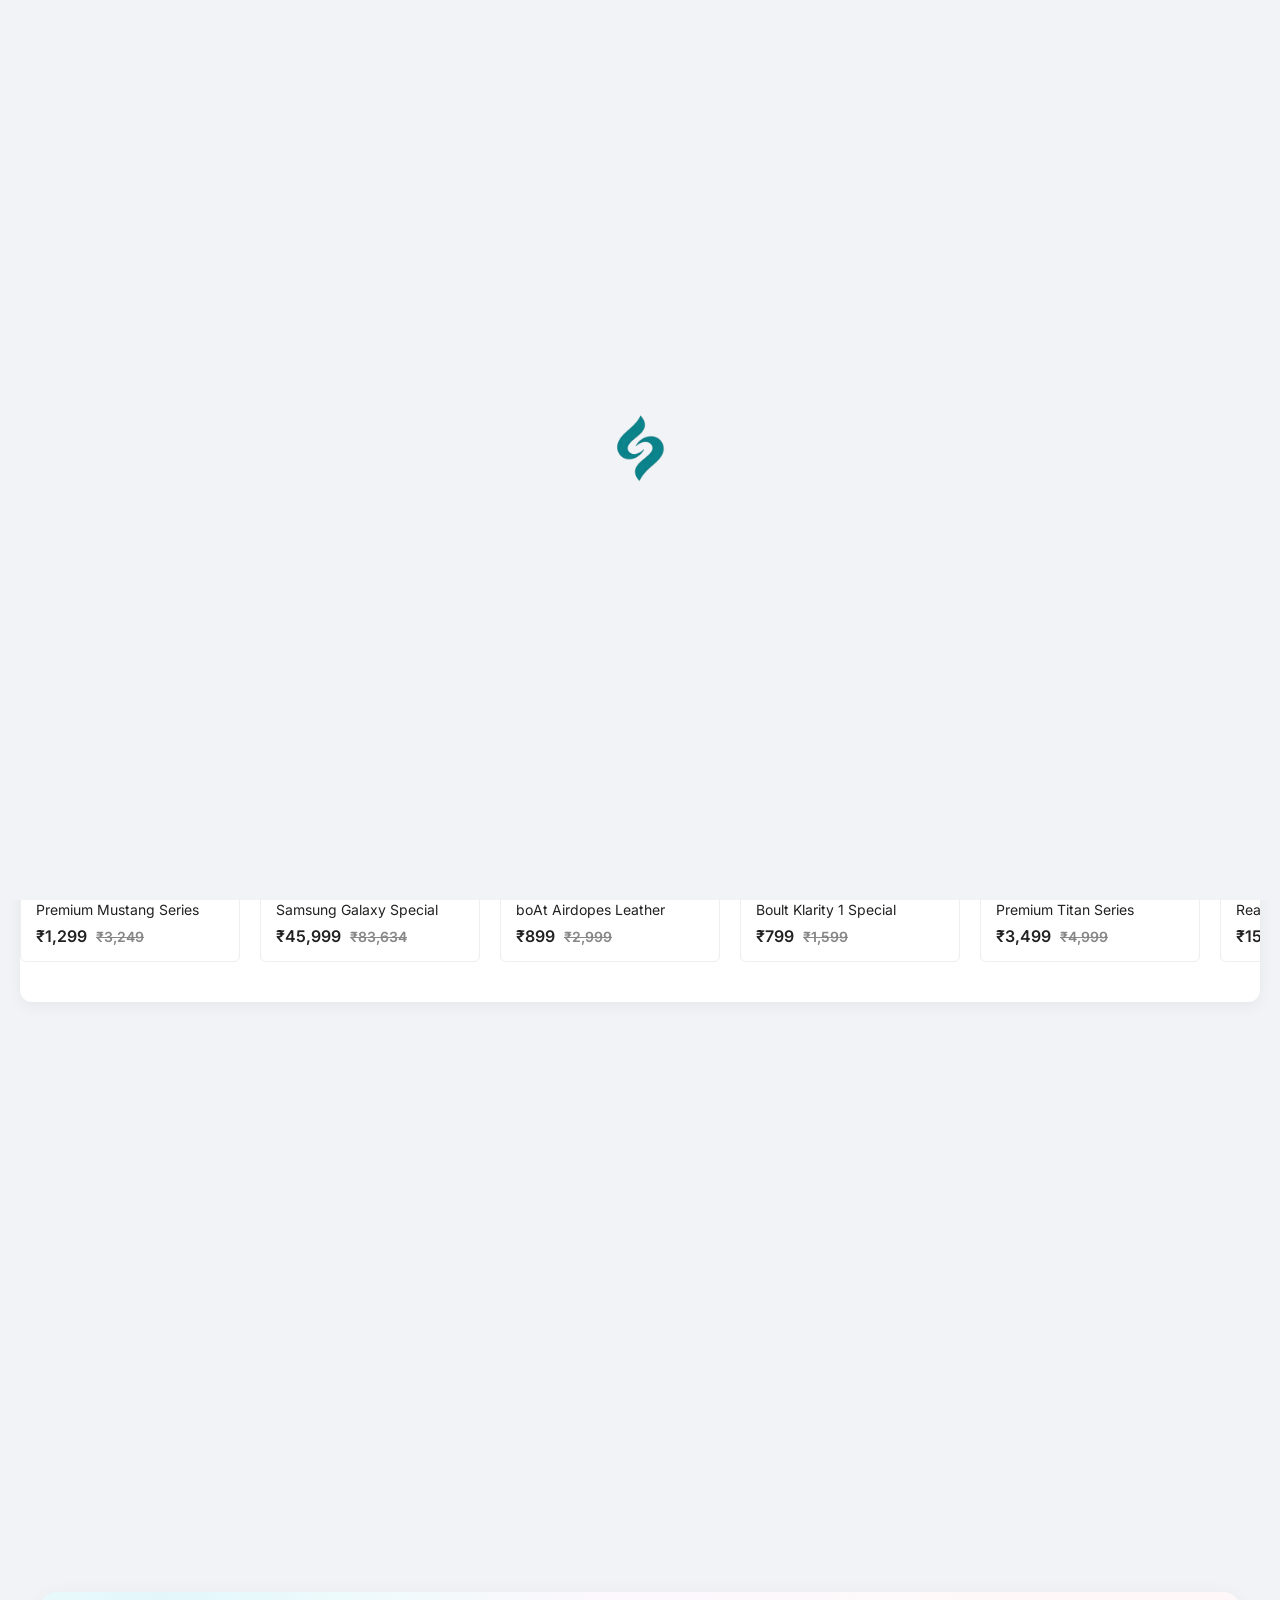
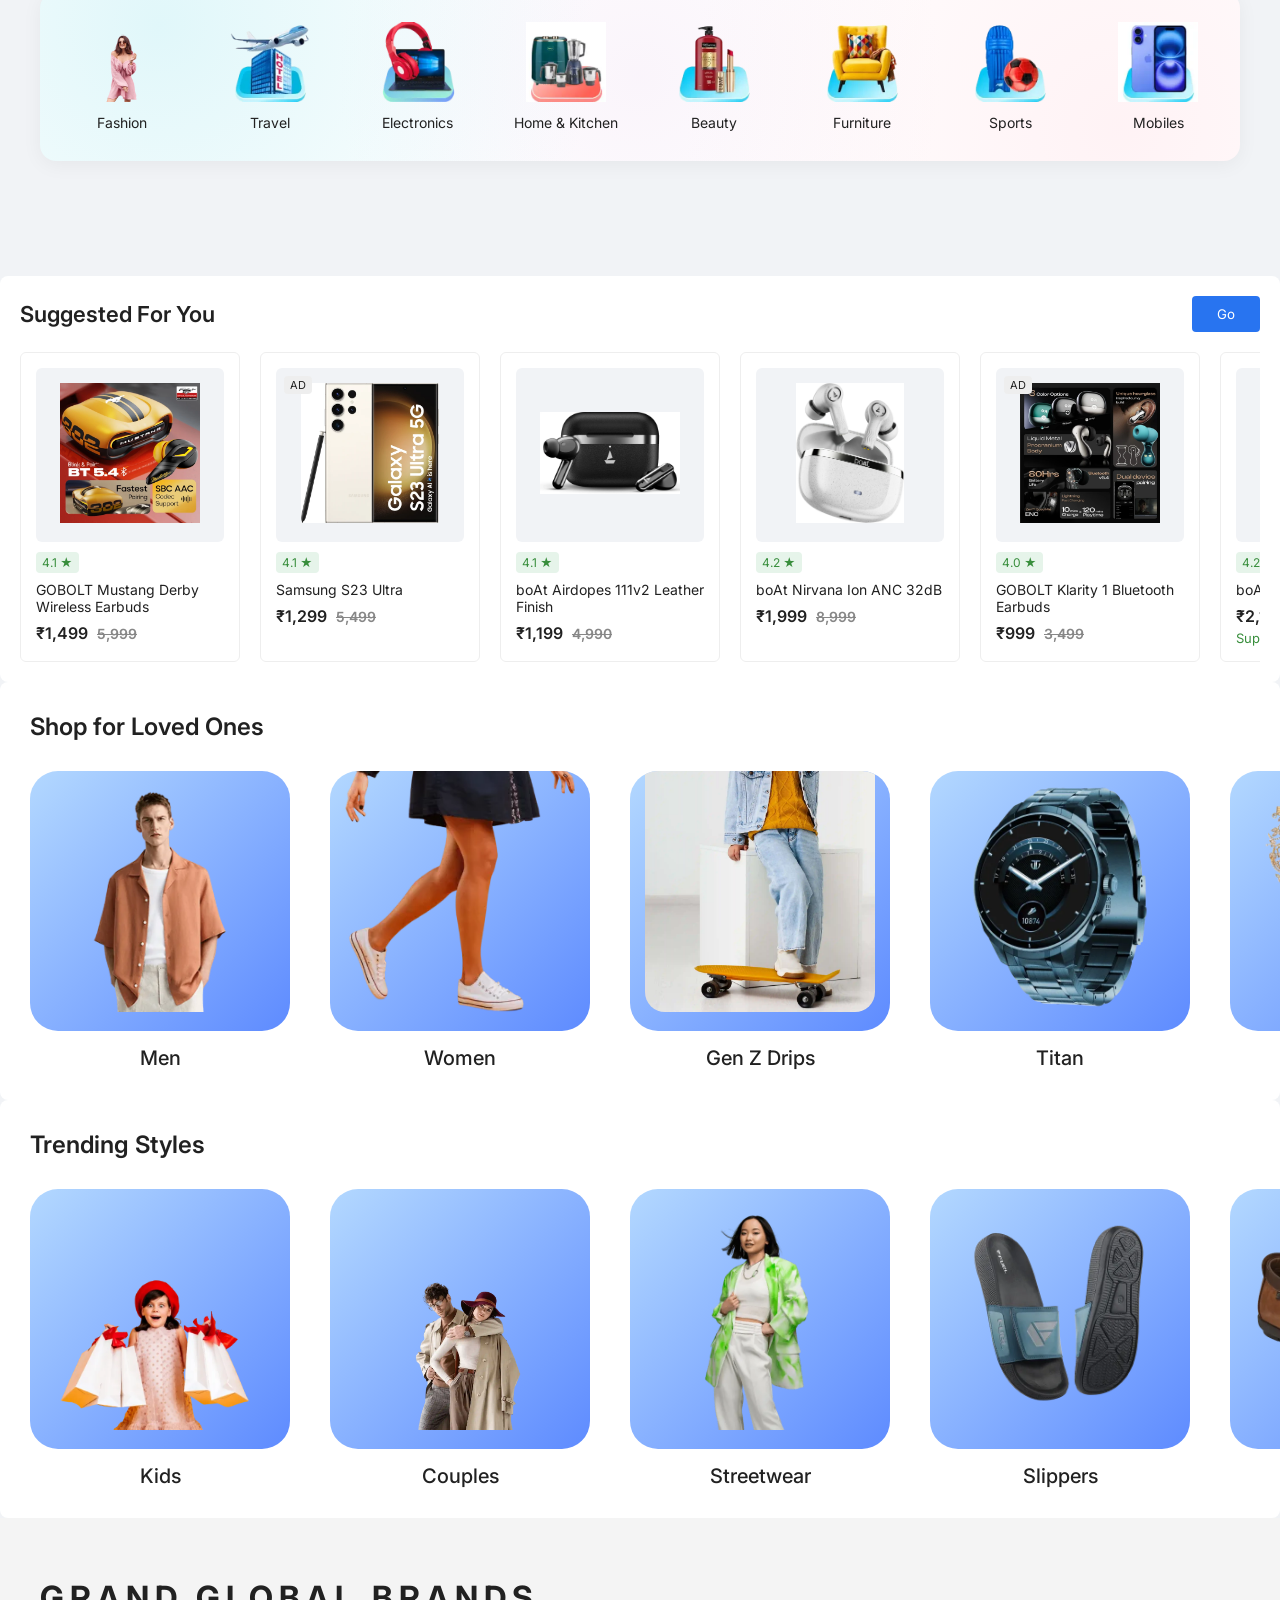
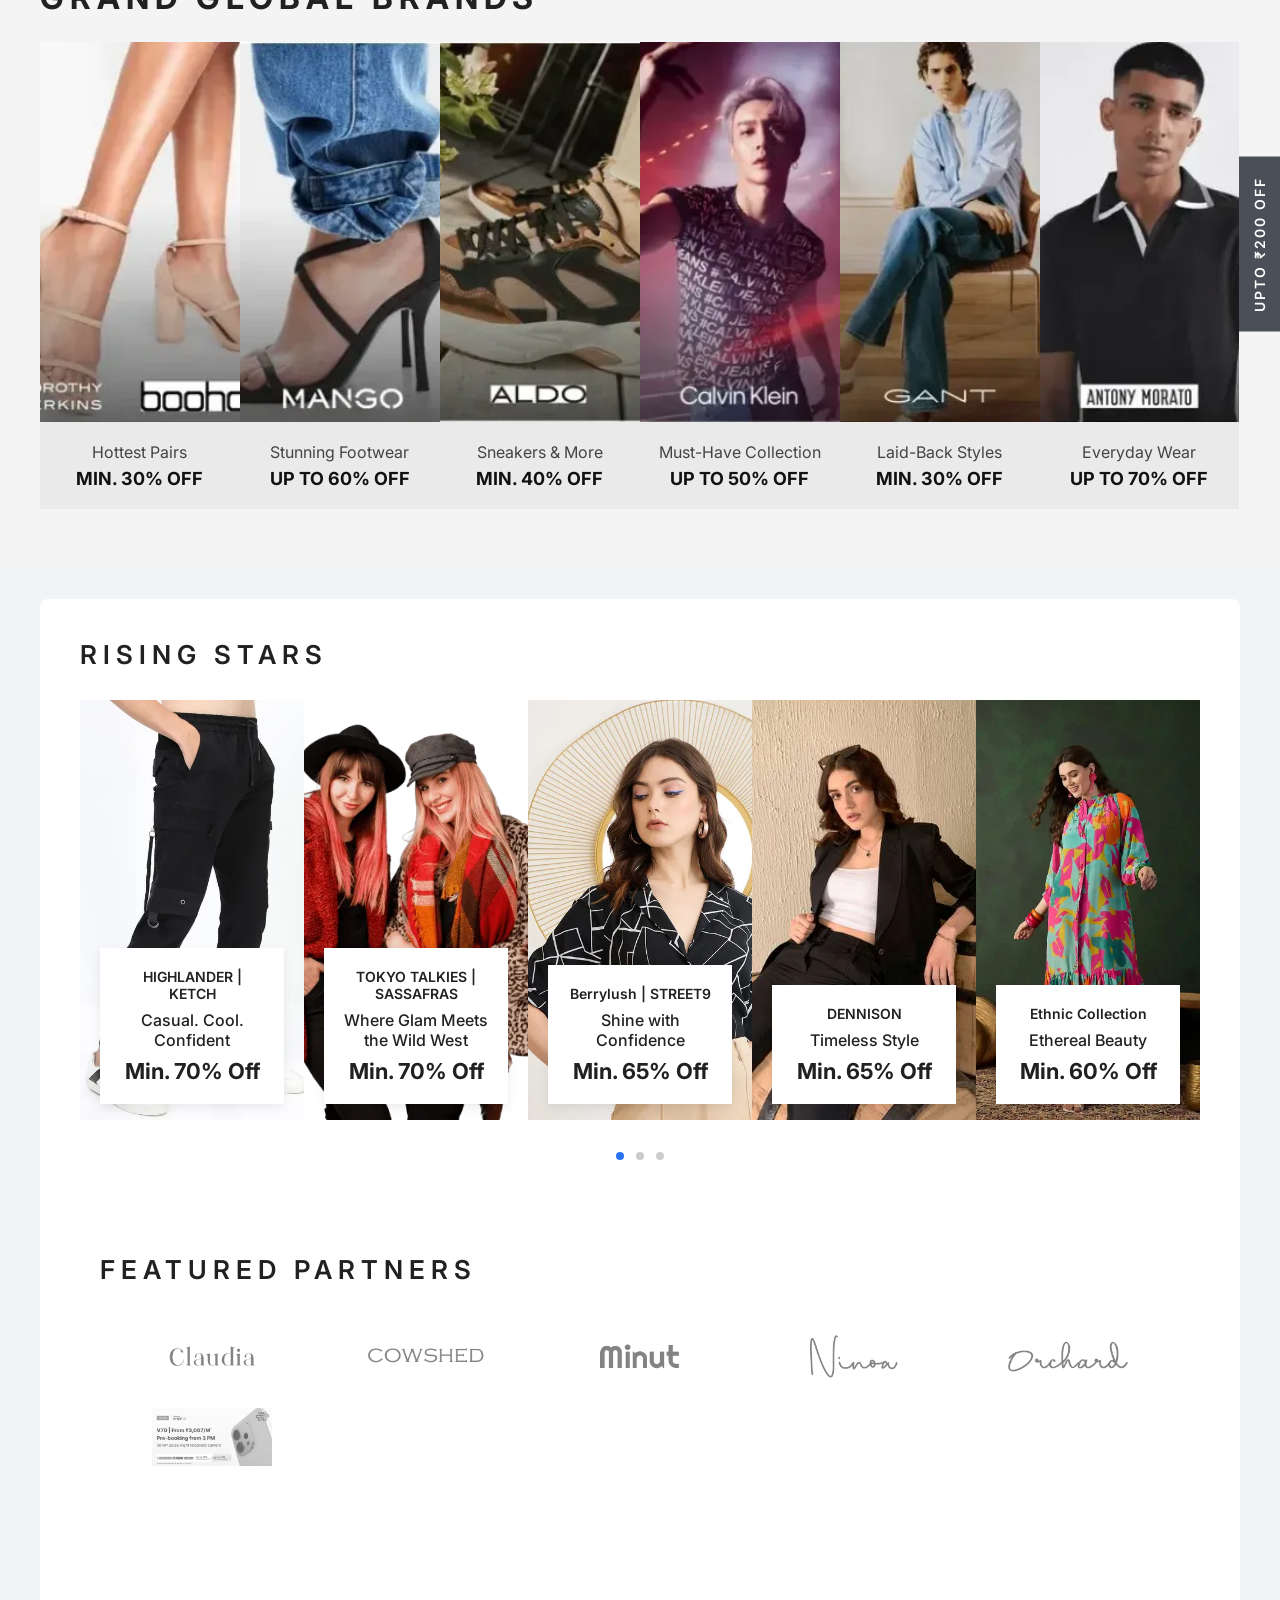
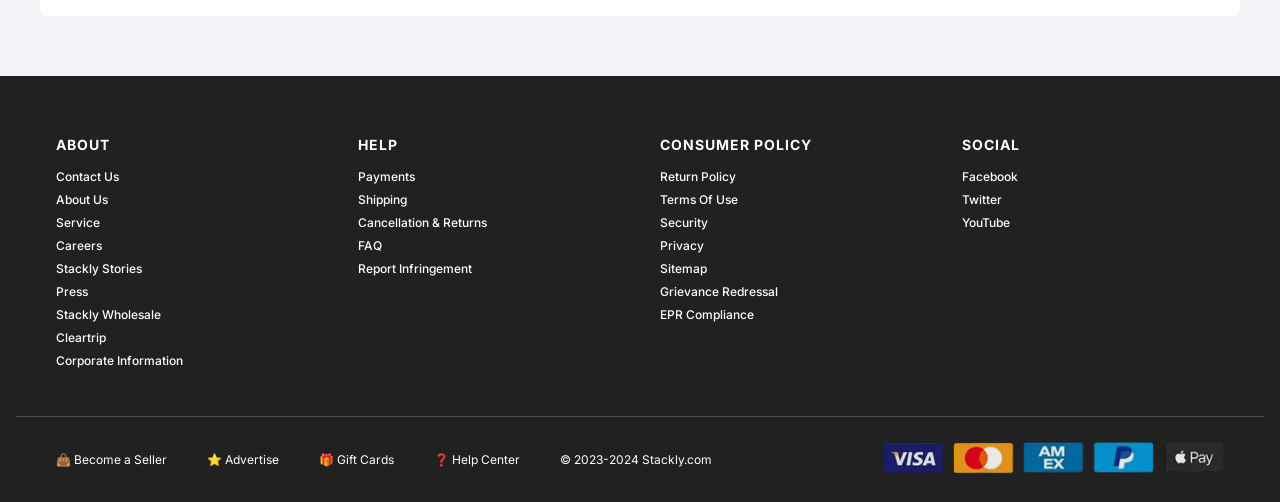
==== commit c9ff39d9: "Add files via upload" ====
--- a/index.html
+++ b/index.html
@@ -185,7 +185,7 @@
                         <a href="shop.html" style="text-decoration: none; color: inherit;">
                             <div class="product-img">
                                 <span class="discount-badge">-55%</span>
-                                <img src="./images/product/Shoes.webp" alt="Nike">
+                                <img src="./infinity/Shoes.webp" alt="Nike">
                             </div>
                             <div class="product-title">Nike Comfort Fit</div>
                             <div class="price">₹2,249 <span class="old-price">₹4,999</span></div>
@@ -250,7 +250,6 @@
         <section class="infinite-scroll-section gsap-reveal-section">
             <div class="scroll-wrapper">
                 <div class="scroll-track">
-                    <!-- Card -->
                     <div class="scroll-card"><img src="./infinity/1.webp" alt="Plum"></div>
                     <div class="scroll-card"><img src="./infinity/2.webp" alt="Nivea"></div>
                     <div class="scroll-card"><img src="./infinity/3.webp" alt="Himalaya"></div>
@@ -258,7 +257,7 @@
                     <div class="scroll-card"><img src="./infinity/5.webp" alt="Bata"></div>
                     <div class="scroll-card"><img src="./infinity/6.webp" alt="WOW"></div>
                     <div class="scroll-card"><img src="./infinity/7.webp" alt="Wild Stone"></div>
-                    <div class="scroll-card"><img src="./infinity/8.webp" alt="mama earth"></div>
+                    <div class="scroll-card"><img src="./infinity/WOW.webp" alt="mama earth"></div>
                     
                     <div class="scroll-card"><img src="./infinity/1.webp" alt="Plum"></div>
                     <div class="scroll-card"><img src="./infinity/2.webp" alt="Nivea"></div>
@@ -267,7 +266,7 @@
                     <div class="scroll-card"><img src="./infinity/5.webp" alt="Bata"></div>
                     <div class="scroll-card"><img src="./infinity/6.webp" alt="WOW"></div>
                     <div class="scroll-card"><img src="./infinity/7.webp" alt="Wild Stone"></div>
-                    <div class="scroll-card"><img src="./infinity/8.webp" alt="mama earth"></div>
+                    <div class="scroll-card"><img src="./infinity/WOW.webp" alt="mama earth"></div>
                 </div>
             </div>
         </section>
--- a/style.css
+++ b/style.css
@@ -49,6 +49,11 @@
     overflow-x: hidden;
 }
 
+::selection {
+    background: var(--accent-blue);
+    color: #ffffff;
+}
+
 
 .theme-toggle {
     cursor: pointer;
@@ -136,7 +141,8 @@
     justify-content: flex-start;
     gap: 30px;
     border-top: 1px solid var(--border-light);
-    position: static; /* Static by default on desktop */
+    position: sticky;
+    top: 60px;
     z-index: 1001;
     box-shadow: 0 2px 10px var(--shadow-sm);
 }
@@ -333,7 +339,9 @@
 
 .slide img {
     width: 100%;
-    height: 300px;
+    height: auto;
+    aspect-ratio: 16 / 8;
+    max-height: 450px;
     object-fit: cover;
     border-radius: 12px;
 }
@@ -369,7 +377,9 @@
 
 .side-banner img {
     width: 100%;
-    height: 300px;
+    height: auto;
+    aspect-ratio: 16 / 8;
+    max-height: 450px;
     border-radius: 12px;
     object-fit: cover;
 }
@@ -387,7 +397,7 @@
         radial-gradient(circle at 10% 20%, rgba(179, 235, 242, 0.4) 0%, transparent 40%),
         radial-gradient(circle at 90% 80%, rgba(255, 224, 230, 0.4) 0%, transparent 40%),
         radial-gradient(circle at 50% 50%, rgba(243, 229, 245, 0.4) 0%, transparent 50%),
-        #ffffff;
+        var(--secondary-bg);
     margin: 20px 40px;
     padding: 30px 20px;
     border-radius: 16px;
@@ -419,7 +429,7 @@
 }
 
 .section {
-    background: #fff;
+    background: var(--secondary-bg);
     padding: 20px;
     border-radius: 8px;
 }
@@ -434,6 +444,7 @@
 .section-header h2 {
     font-size: 22px;
     font-weight: 600;
+    color: var(--text-main);
 }
 
 .login-btn {
@@ -625,7 +636,7 @@
 }
 
 .loved-section {
-    background: #fff;
+    background: var(--secondary-bg);
     padding: 30px;
     border-radius: 8px;
 }
@@ -684,7 +695,7 @@
 }
 
 .rising-section {
-    background: #fff;
+    background: var(--secondary-bg);
     padding: 40px;
     margin: 30px 40px;
     border-radius: 8px;
@@ -694,7 +705,7 @@
     font-size: 26px;
     letter-spacing: 6px;
     font-weight: 600;
-    color: #3c4a5a;
+    color: var(--text-main);
     margin-bottom: 30px;
 }
 
@@ -724,7 +735,7 @@
     bottom: 20px;
     left: 20px;
     right: 20px;
-    background: #fff;
+    background: var(--secondary-bg);
     padding: 20px;
     text-align: center;
     box-shadow: 0 4px 10px rgba(0, 0, 0, 0.08);
@@ -776,7 +787,7 @@
 font-size:32px;
 letter-spacing:6px;
 font-weight:600;
-color:#2e3a4b;
+color:var(--text-main);
 margin-bottom:40px;
 }
 
@@ -788,7 +799,7 @@
 
 .brand-card{
 width:16.66%;
-background:#fff;
+background:var(--secondary-bg);
 display:flex;
 flex-direction:column;
 }
@@ -1141,7 +1152,7 @@
     .search-header {
         flex-wrap: wrap;
         position: sticky; 
-        top: 80px; /* Sticks right below the wrapped mobile top-header */
+        top: 80px;
     }
 
     .nav-links {
@@ -3639,7 +3650,7 @@
         flex-direction: column;
         padding: 15px;
         position: sticky; 
-        top: 85px; /* Adjust top gap for smaller phone screens */
+        top: 85px;
     }
 
     .nav-icons {
@@ -3867,7 +3878,7 @@
     visibility: hidden;
 }
 
-/* Premium Banner Section */
+
 .premium-banner{
     padding:60px 40px;
     background:#f8f9fa;
@@ -3889,7 +3900,7 @@
     transition:transform 0.6s ease;
 }
 
-/* Overlay */
+
 .banner-overlay{
     position:absolute;
     inset:0;
@@ -3903,7 +3914,7 @@
     padding-left:60px;
 }
 
-/* Content */
+
 .banner-content{
     color:#fff;
     max-width:500px;
@@ -3943,12 +3954,11 @@
     background:#e65c00;
 }
 
-/* Hover Effect */
+
 .banner-card:hover img{
     transform:scale(1.1);
 }
 
-/* Dark Mode Support */
 [data-theme="dark"] .premium-banner {
     background: var(--primary-bg);
 }
@@ -3973,7 +3983,6 @@
 }
 
 
-/* ================= INFINITE SCROLL ================= */
 
 
 .infinite-scroll-section{
@@ -4014,7 +4023,6 @@
     object-fit:contain;
 }
 
-/* Smooth infinite movement */
 @keyframes scrollLeft{
     from{
         transform:translateX(0);
@@ -4024,7 +4032,6 @@
     }
 }
 
-/* Pause on hover (optional premium touch) */
 .infinite-scroll-section:hover .scroll-track{
     animation-play-state:paused;
 }
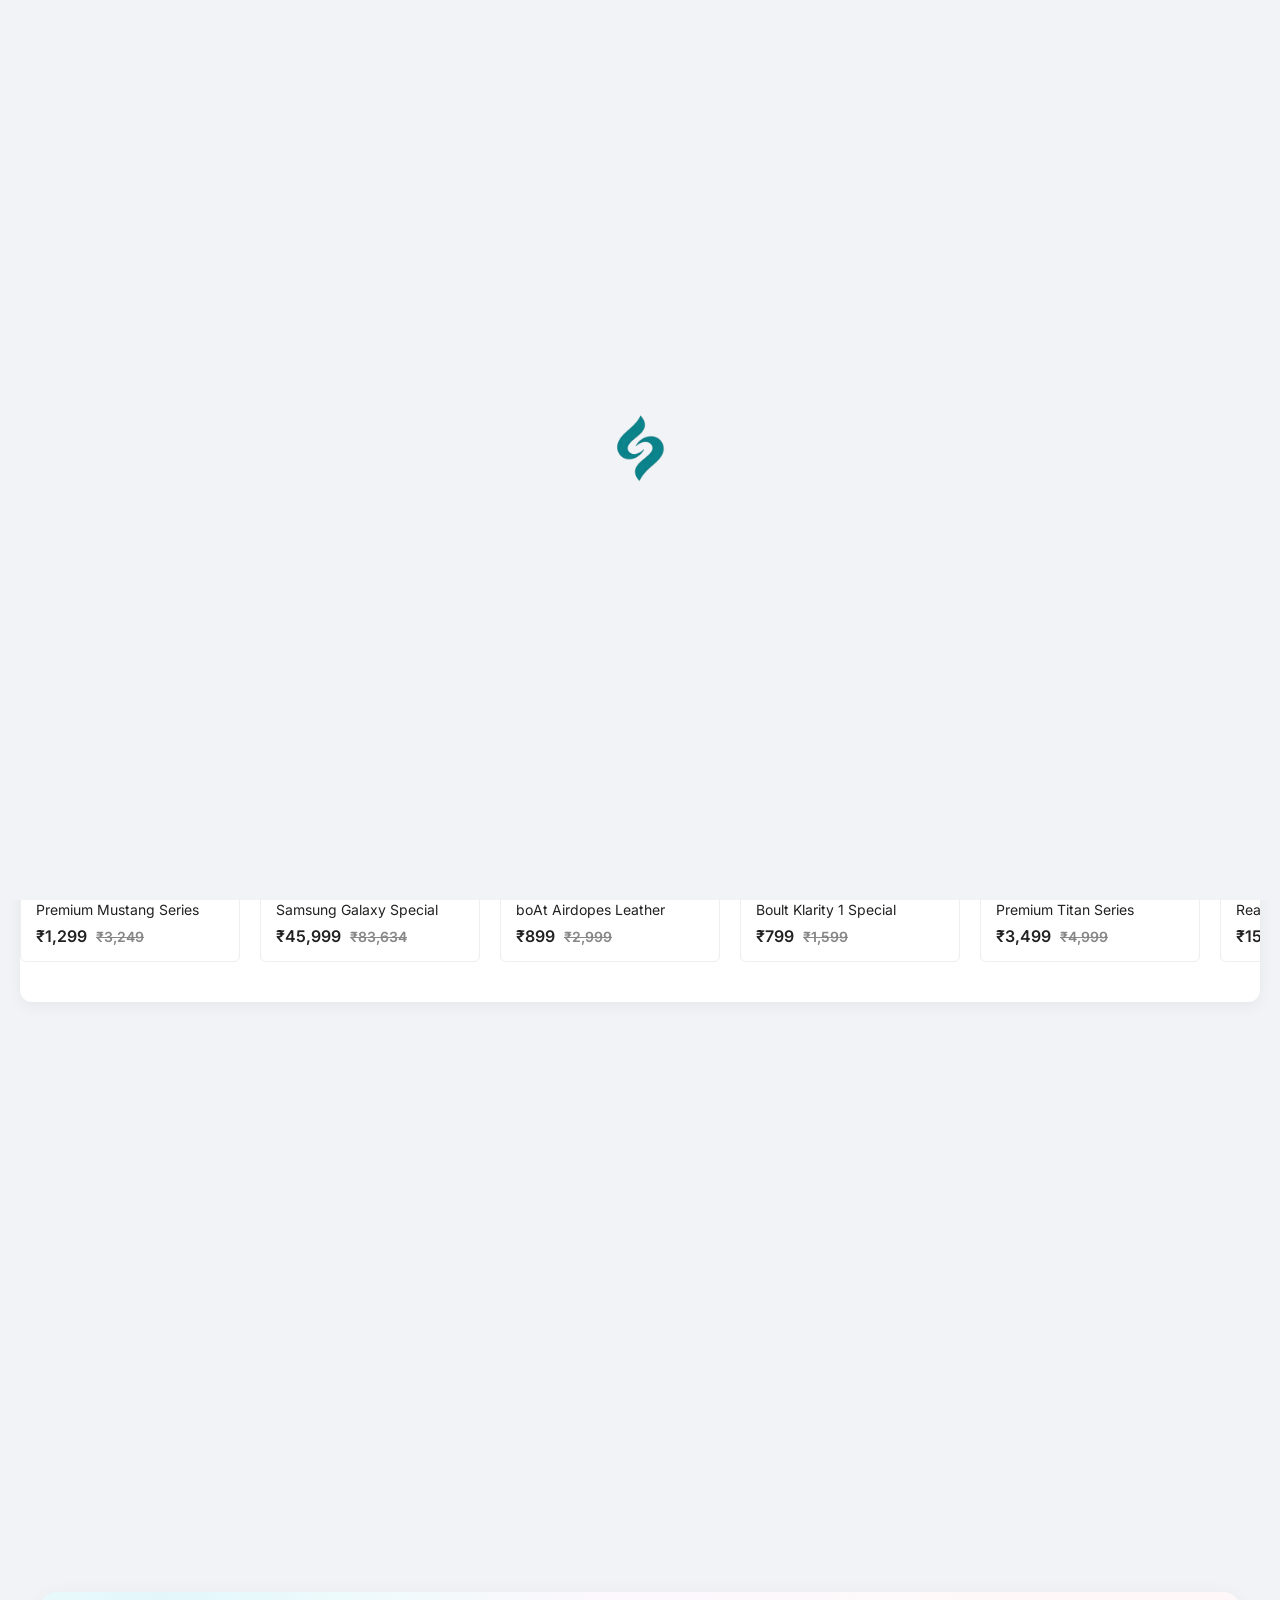
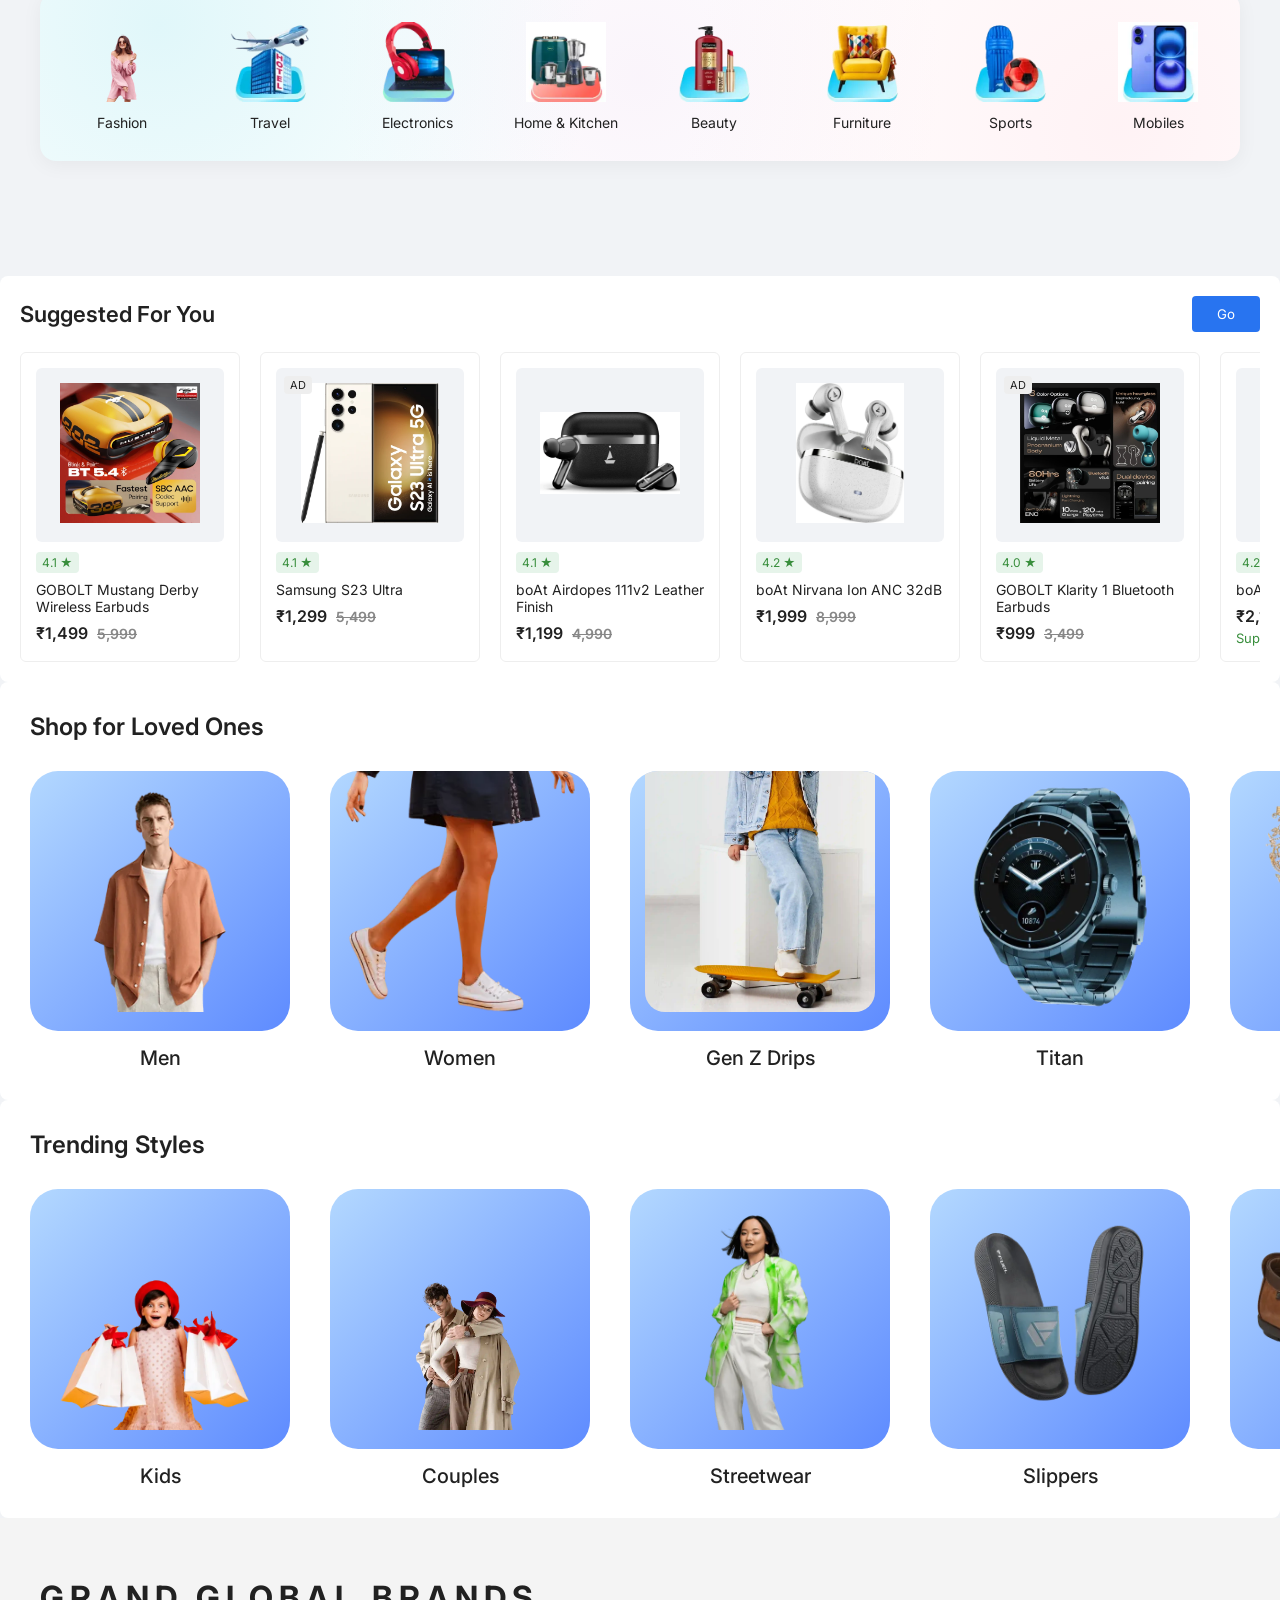
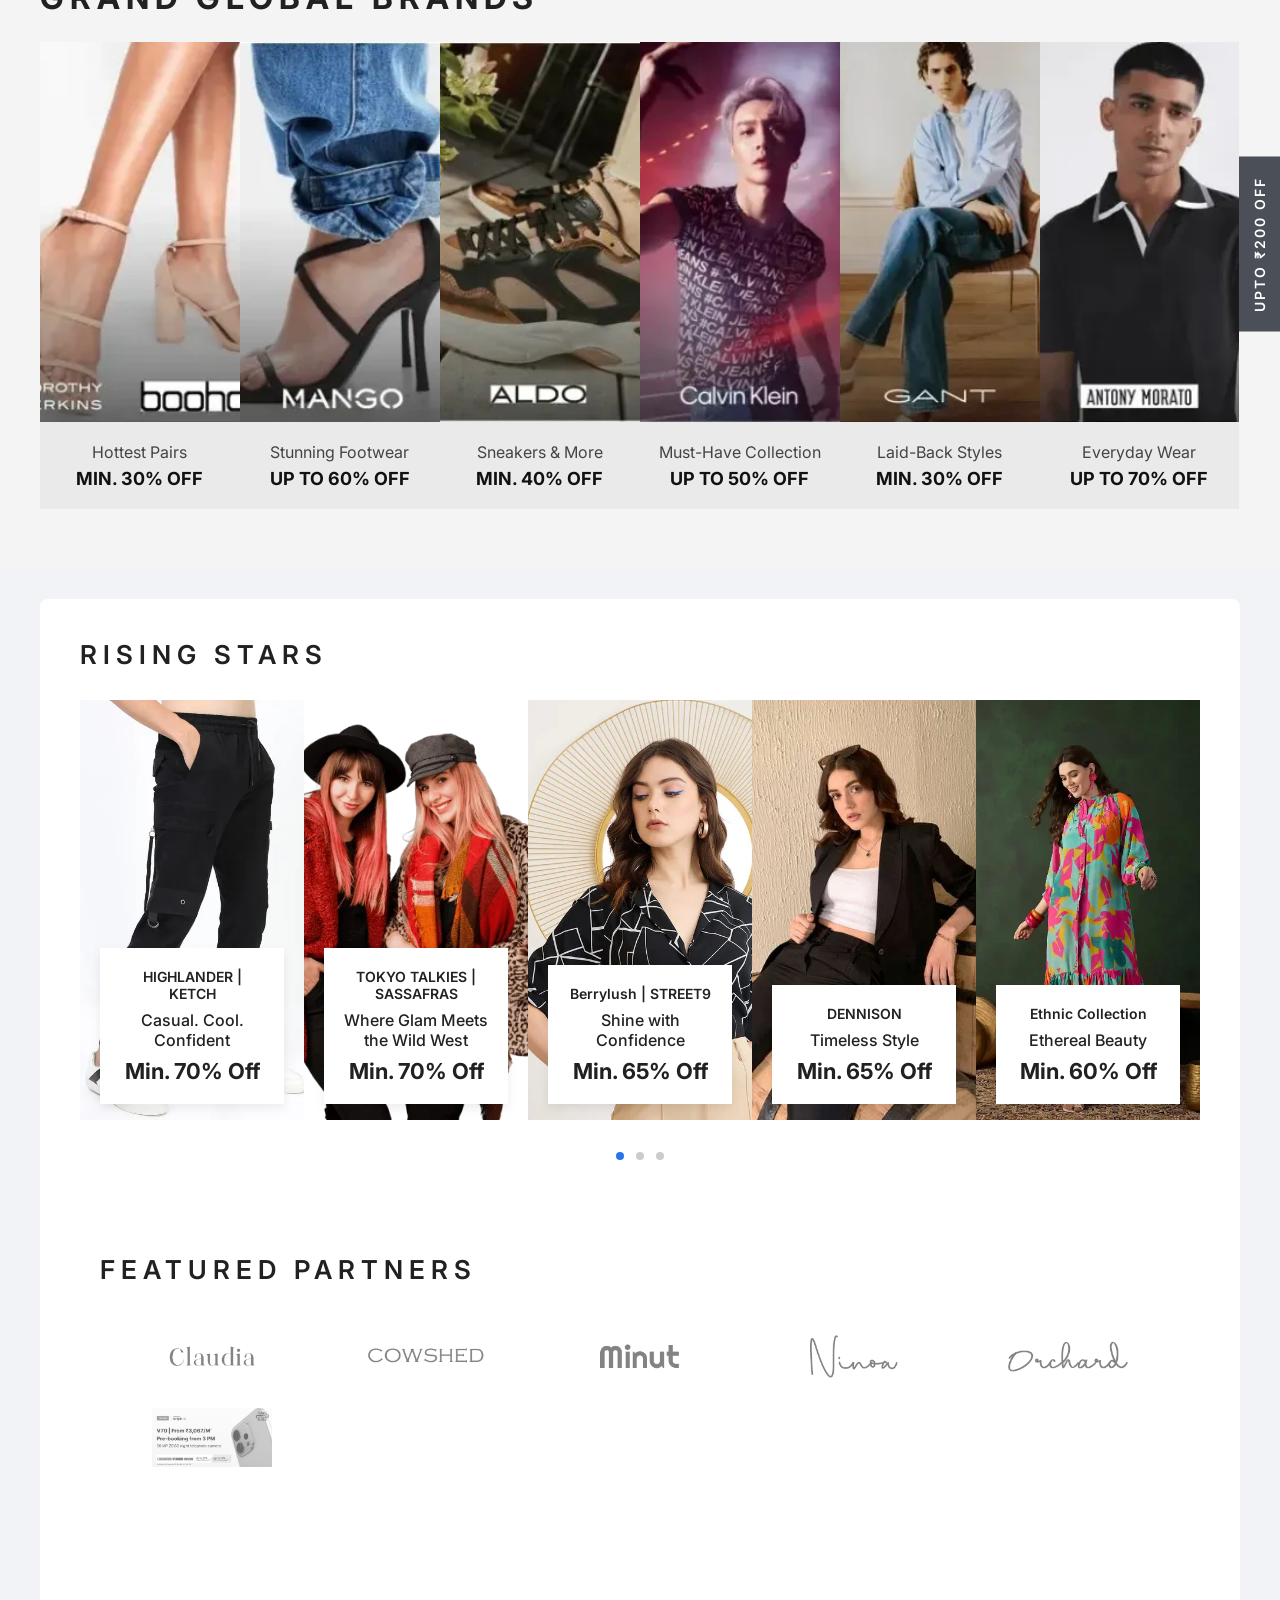
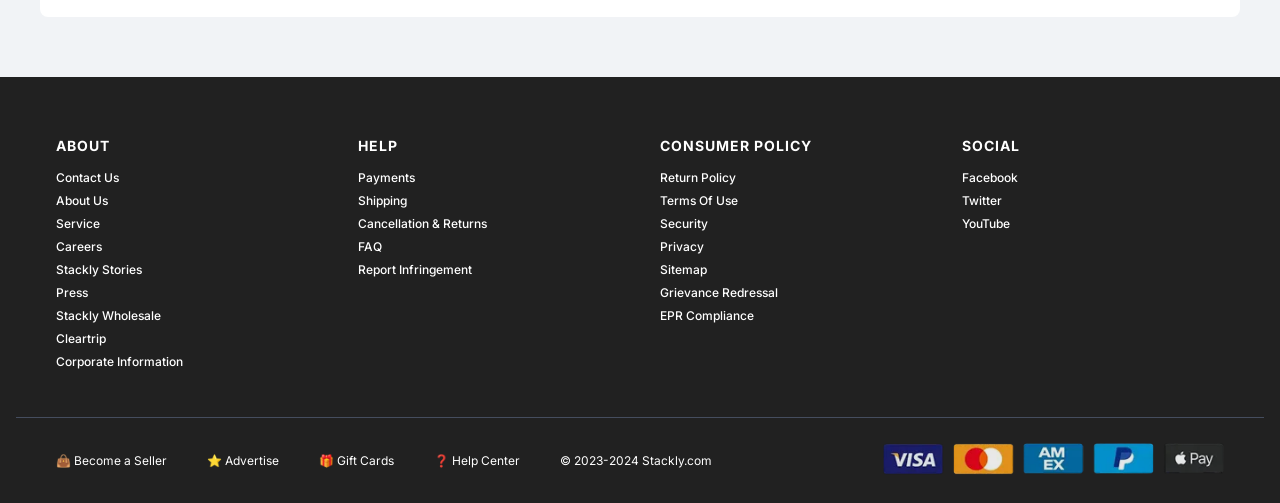
==== commit 3237674c: "Add files via upload" ====
--- a/index.html
+++ b/index.html
@@ -105,7 +105,8 @@
             </div>
 
             <div class="side-banner">
-                <a href="./shop.html"><img src="./images/banner/Accessories Mobile.webp" alt="Side Banner" /></a>
+                <a href="./shop.html"><img src="./infinity/fashion.webp" alt="Side Banner" /></a>
+                <a href="./shop.html"><img src="./infinity/discount.webp" alt="Side Banner 2" /></a>
             </div>
         </section>
 
--- a/style.css
+++ b/style.css
@@ -373,12 +373,15 @@
 
 .side-banner {
     flex: 1;
+    display: flex;
+    flex-direction: column;
+    gap: 20px;
 }
 
 .side-banner img {
     width: 100%;
     height: auto;
-    aspect-ratio: 16 / 8;
+    aspect-ratio: 16 / 7.5;
     max-height: 450px;
     border-radius: 12px;
     object-fit: cover;
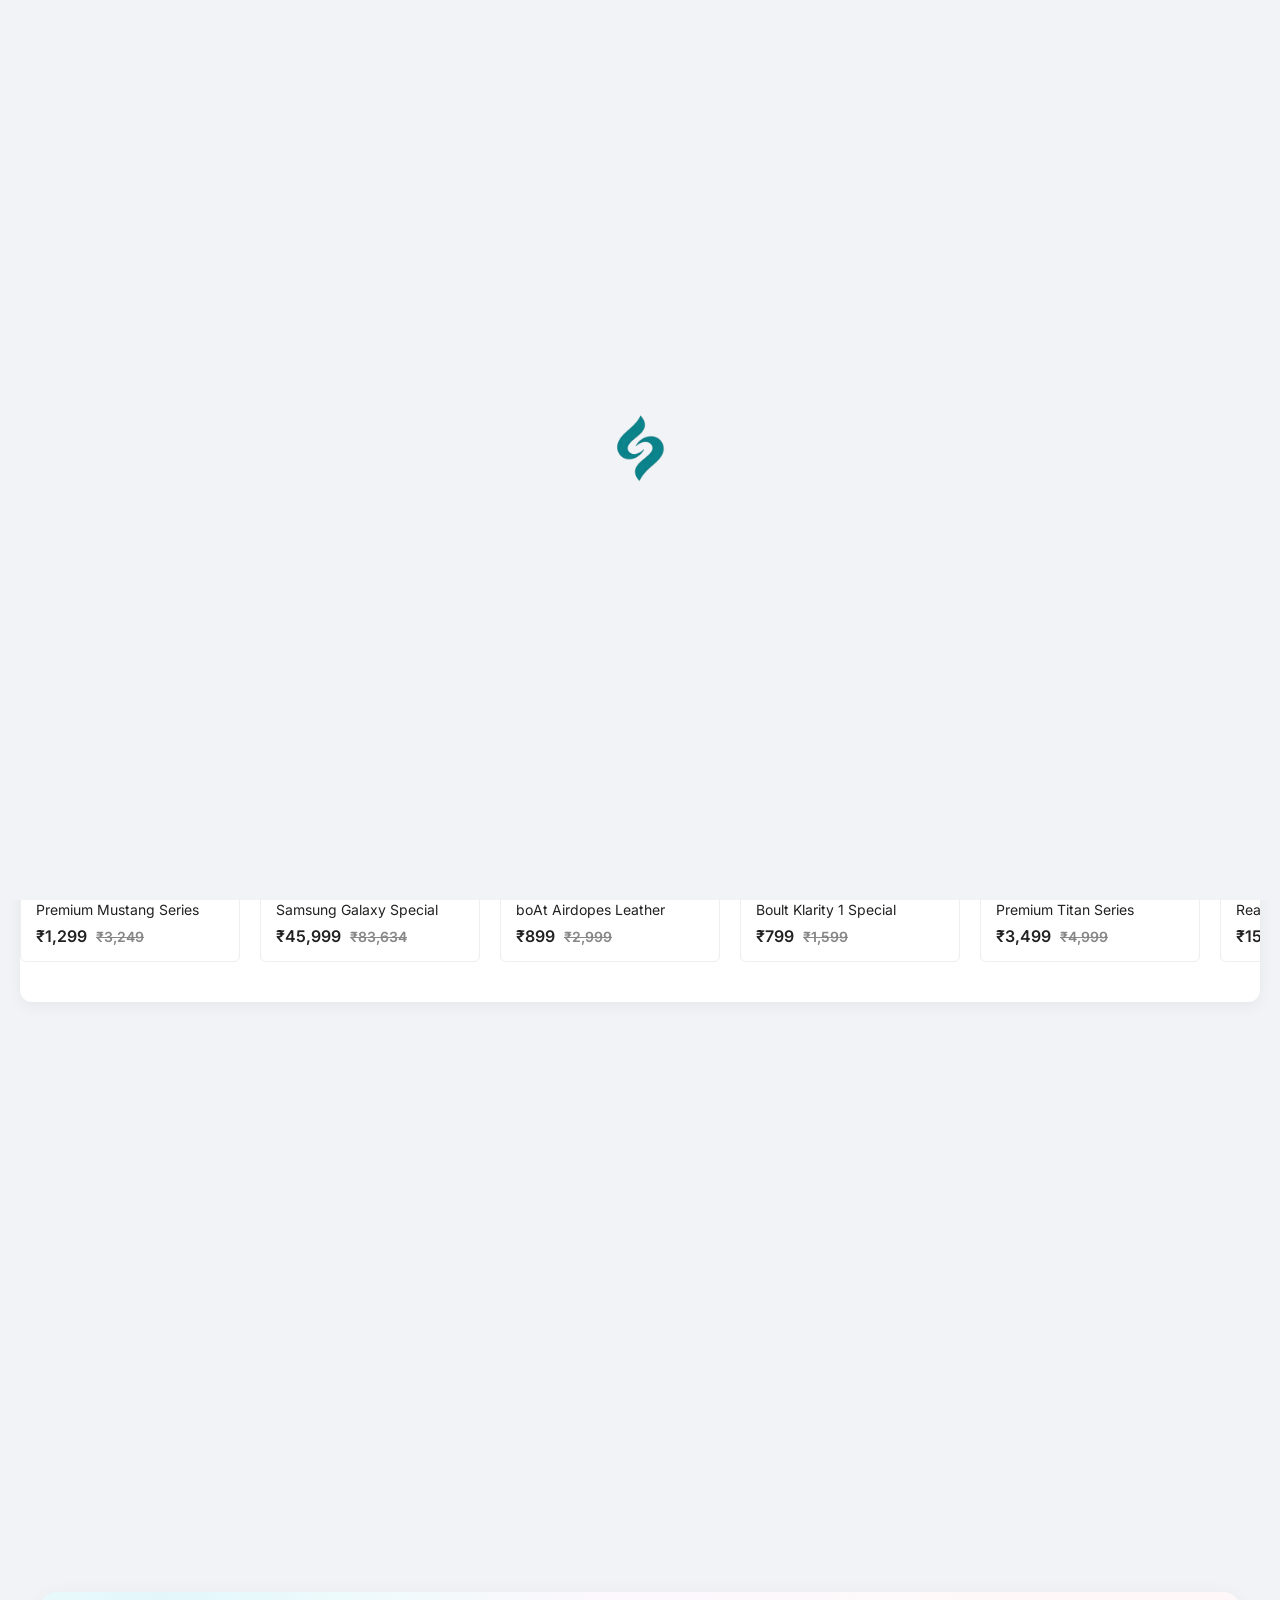
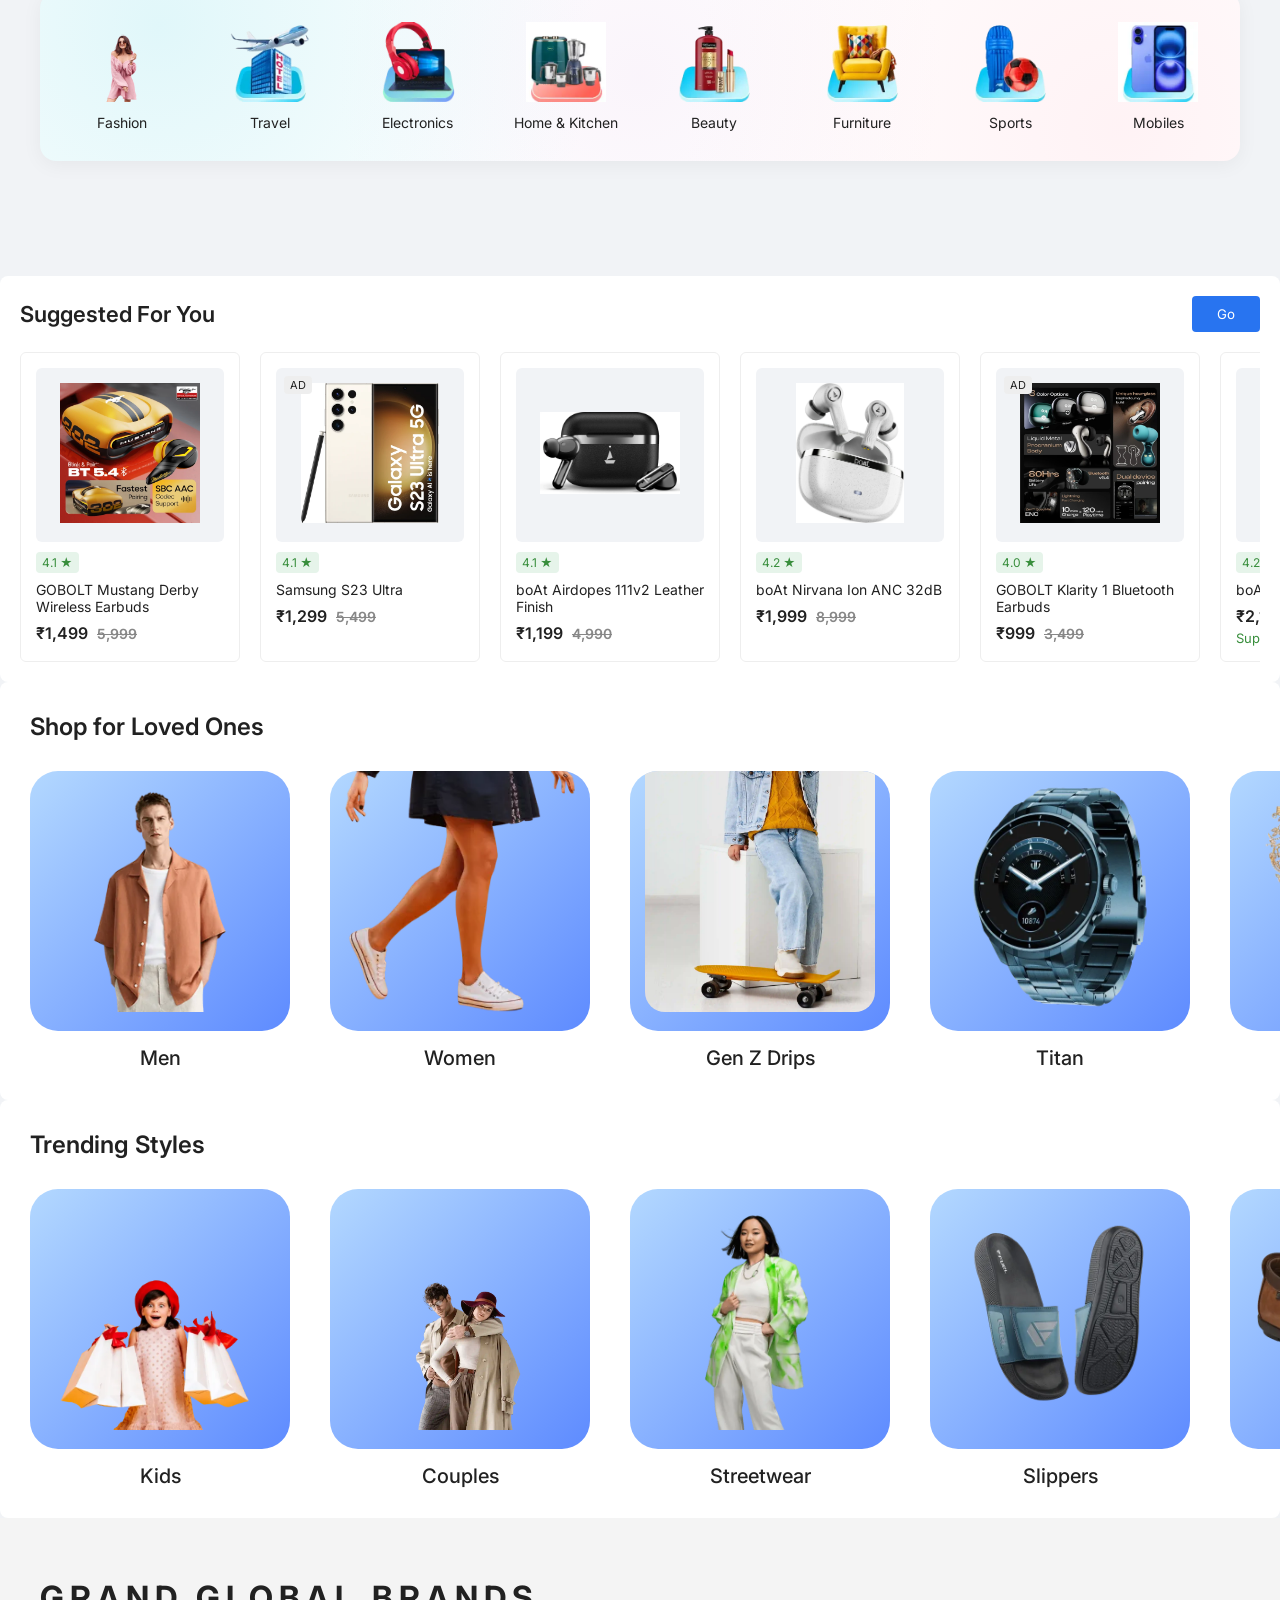
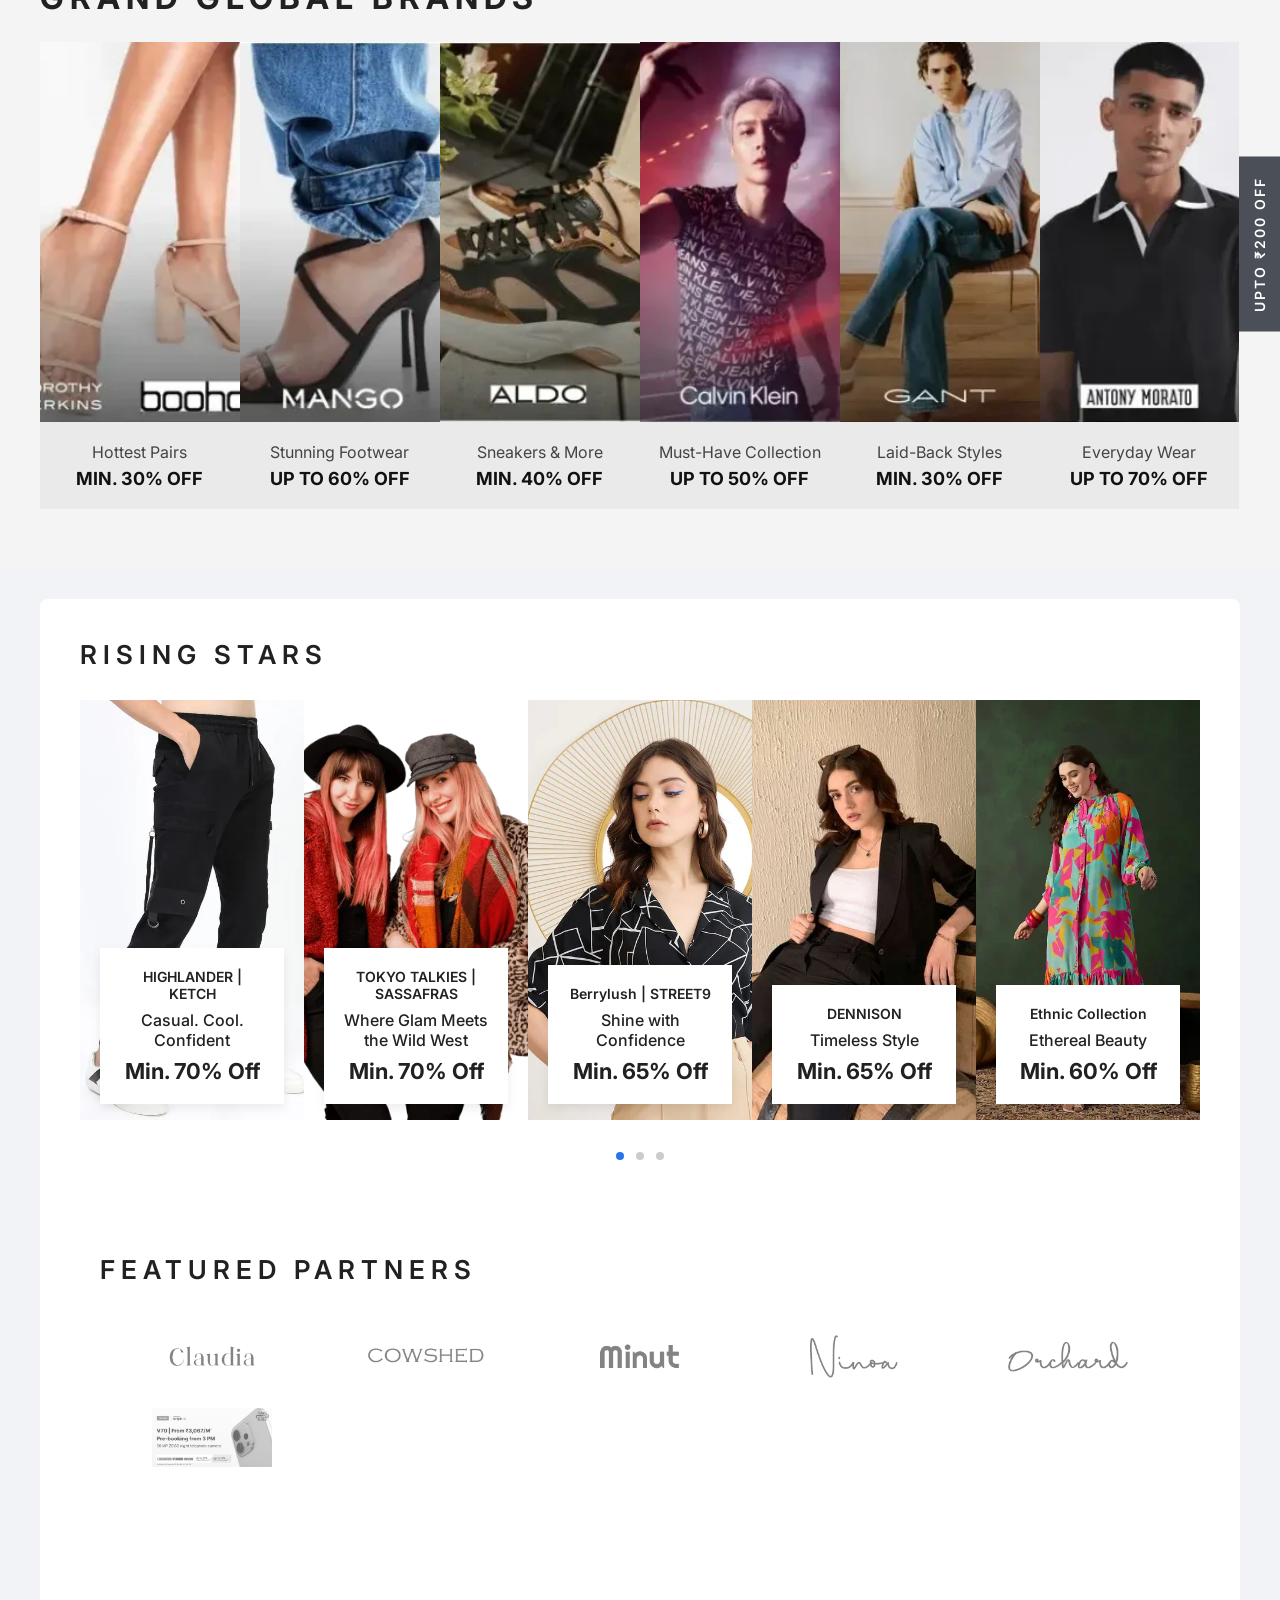
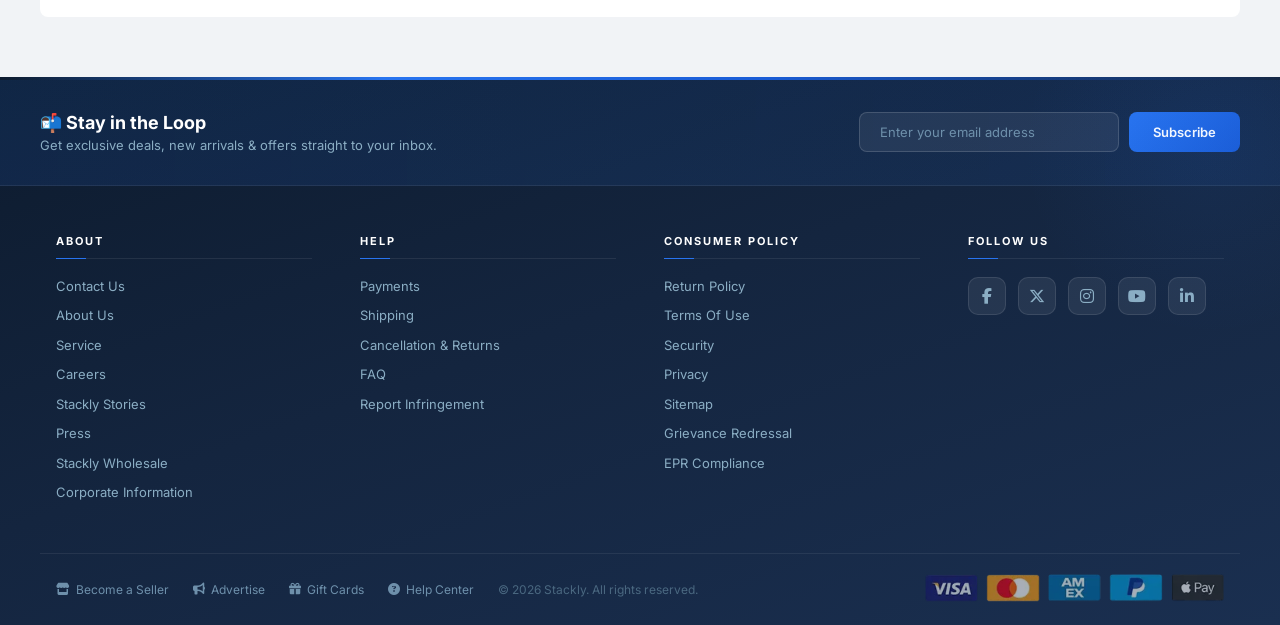
==== commit 82b8b5b7: "Add files via upload" ====
--- a/index.html
+++ b/index.html
@@ -65,6 +65,7 @@
             <a href="./about.html">About</a>
             <a href="./contact.html" id="contactNav">Contact</a>
             <a href="service.html">Service</a>
+            <a href="blog.html">Blog</a>
             <a href="dashboard.html">Dashboard</a>
         </div>
     </nav>
@@ -568,33 +569,45 @@
     </main>
 
     <footer class="footer">
+        <!-- Newsletter Banner -->
+        <div class="footer-newsletter">
+            <div class="footer-newsletter-text">
+                <h4>📬 Stay in the Loop</h4>
+                <p>Get exclusive deals, new arrivals & offers straight to your inbox.</p>
+            </div>
+            <div class="footer-newsletter-form">
+                <input type="email" placeholder="Enter your email address">
+                <button>Subscribe</button>
+            </div>
+        </div>
+
+        <!-- Columns -->
         <div class="footer-container">
             <div class="footer-column">
-                <h3>ABOUT</h3>
+                <h3>About</h3>
                 <ul>
-                    <li><a href="./404.html">Contact Us</a></li>
+                    <li><a href="contact.html">Contact Us</a></li>
                     <li><a href="about.html">About Us</a></li>
                     <li><a href="service.html">Service</a></li>
                     <li><a href="./404.html">Careers</a></li>
                     <li><a href="./404.html">Stackly Stories</a></li>
                     <li><a href="./404.html">Press</a></li>
                     <li><a href="./404.html">Stackly Wholesale</a></li>
-                    <li><a href="./404.html">Cleartrip</a></li>
                     <li><a href="./404.html">Corporate Information</a></li>
                 </ul>
             </div>
             <div class="footer-column">
-                <h3>HELP</h3>
+                <h3>Help</h3>
                 <ul>
                     <li><a href="./404.html">Payments</a></li>
                     <li><a href="./404.html">Shipping</a></li>
-                    <li><a href="./404.html">Cancellation & Returns</a></li>
+                    <li><a href="./404.html">Cancellation &amp; Returns</a></li>
                     <li><a href="./404.html">FAQ</a></li>
                     <li><a href="./404.html">Report Infringement</a></li>
                 </ul>
             </div>
             <div class="footer-column">
-                <h3>CONSUMER POLICY</h3>
+                <h3>Consumer Policy</h3>
                 <ul>
                     <li><a href="./404.html">Return Policy</a></li>
                     <li><a href="./404.html">Terms Of Use</a></li>
@@ -606,21 +619,26 @@
                 </ul>
             </div>
             <div class="footer-column">
-                <h3>Social</h3>
-                <ul>
-                    <li><a href="./404.html">Facebook</a></li>
-                    <li><a href="./404.html">Twitter</a></li>
-                    <li><a href="./404.html">YouTube</a></li>
-                </ul>
-            </div>
-        </div>
+                <h3>Follow Us</h3>
+                <div class="footer-social-icons">
+                    <a href="./404.html" class="fb" title="Facebook"><i class="fa-brands fa-facebook-f"></i></a>
+                    <a href="./404.html" class="tw" title="Twitter / X"><i class="fa-brands fa-x-twitter"></i></a>
+                    <a href="./404.html" class="ig" title="Instagram"><i class="fa-brands fa-instagram"></i></a>
+                    <a href="./404.html" class="yt" title="YouTube"><i class="fa-brands fa-youtube"></i></a>
+                    <a href="./404.html" class="li" title="LinkedIn"><i class="fa-brands fa-linkedin-in"></i></a>
+                </div>
+            </div>
+        </div>
+
+        <hr class="footer-divider">
+
         <div class="footer-bottom">
             <div class="footer-bottom-links">
-                <a href="./404.html"><span>👜 Become a Seller</span></a>
-                <a href="./404.html"><span>⭐ Advertise</span></a>
-                <a href="./404.html"><span>🎁 Gift Cards</span></a>
-                <a href="./404.html"><span>❓ Help Center</span></a>
-                <span>© 2023-2024 Stackly.com</span>
+                <a href="./404.html"><i class="fa-solid fa-store"></i> Become a Seller</a>
+                <a href="./404.html"><i class="fa-solid fa-bullhorn"></i> Advertise</a>
+                <a href="./404.html"><i class="fa-solid fa-gift"></i> Gift Cards</a>
+                <a href="./404.html"><i class="fa-solid fa-circle-question"></i> Help Center</a>
+                <span class="footer-copyright">© 2026 Stackly. All rights reserved.</span>
             </div>
             <div class="payment-methods">
                 <img src="./images/payment-methods.webp" alt="Payment Methods">
--- a/style.css
+++ b/style.css
@@ -5,8 +5,8 @@
     --text-muted: #666666;
     --text-gray: #878787;
     --accent-blue: #2874f0;
-    --accent-orange: #ff6500;
-    --accent-orange-dark: #e65c00;
+    --accent-orange: #2874f0;
+    --accent-orange-dark: #1a5cd6;
     --border-light: #eeeeee;
     --border-medium: #dddddd;
     --shadow-sm: rgba(0, 0, 0, 0.05);
@@ -24,8 +24,8 @@
     --text-muted: #b0b0b0;
     --text-gray: #999999;
     --accent-blue: #4d94ff;
-    --accent-orange: #ff8c33;
-    --accent-orange-dark: #ff7000;
+    --accent-orange: #4d94ff;
+    --accent-orange-dark: #2874f0;
     --border-light: #333333;
     --border-medium: #444444;
     --shadow-sm: rgba(0, 0, 0, 0.3);
@@ -96,7 +96,6 @@
 }
 
 .logo {
-    background: #ffde00;
     padding: 2px 10px;
     border-radius: 8px;
     font-weight: 700;
@@ -459,90 +458,310 @@
     cursor: pointer;
 }
 
+/* =============================================
+   FOOTER — Premium Unified Design
+   Same gradient/color on every page
+   ============================================= */
 .footer {
-    background: #212121;
+    background: linear-gradient(160deg, #0d1b2e 0%, #14253f 45%, #1a2f50 100%);
+    color: #c8d6e8;
+    padding: 0;
+    margin-top: 60px;
+    font-size: 13px;
+    position: relative;
+    overflow: hidden;
+}
+
+/* Top glowing accent bar */
+.footer::before {
+    content: '';
+    display: block;
+    width: 100%;
+    height: 3px;
+    background: linear-gradient(90deg, transparent 0%, #2874f0 30%, #1a5cd6 60%, transparent 100%);
+}
+
+/* Decorative glow blobs */
+.footer::after {
+    content: '';
+    position: absolute;
+    top: -120px;
+    right: -120px;
+    width: 380px;
+    height: 380px;
+    background: radial-gradient(circle, rgba(40, 116, 240, 0.08) 0%, transparent 70%);
+    pointer-events: none;
+}
+
+/* ── Newsletter Banner ── */
+.footer-newsletter {
+    background: linear-gradient(90deg, rgba(40, 116, 240, 0.12) 0%, rgba(40, 116, 240, 0.08) 100%);
+    border-bottom: 1px solid rgba(255, 255, 255, 0.07);
+    padding: 32px 40px;
+    display: flex;
+    align-items: center;
+    justify-content: space-between;
+    gap: 30px;
+    max-width: 100%;
+}
+
+.footer-newsletter-text h4 {
+    font-size: 18px;
+    font-weight: 700;
+    color: #ffffff;
+    margin-bottom: 4px;
+}
+
+.footer-newsletter-text p {
+    font-size: 13px;
+    color: #8baec4;
+}
+
+.footer-newsletter-form {
+    display: flex;
+    gap: 10px;
+    flex-shrink: 0;
+}
+
+.footer-newsletter-form input {
+    padding: 11px 20px;
+    border-radius: 8px;
+    border: 1px solid rgba(255,255,255,0.15);
+    background: rgba(255,255,255,0.07);
     color: #fff;
-    padding: 60px 0 0;
-    margin-top: 60px;
-    font-size: 12px;
-}
-
+    font-size: 13px;
+    outline: none;
+    width: 260px;
+    transition: border-color 0.3s;
+}
+
+.footer-newsletter-form input::placeholder {
+    color: #6e90ab;
+}
+
+.footer-newsletter-form input:focus {
+    border-color: #2874f0;
+    background: rgba(40, 116, 240, 0.1);
+}
+
+.footer-newsletter-form button {
+    padding: 11px 24px;
+    background: linear-gradient(135deg, #2874f0, #1a5cd6);
+    color: #fff;
+    border: none;
+    border-radius: 8px;
+    font-size: 13px;
+    font-weight: 600;
+    cursor: pointer;
+    transition: transform 0.2s, box-shadow 0.2s;
+    white-space: nowrap;
+}
+
+.footer-newsletter-form button:hover {
+    transform: translateY(-1px);
+    box-shadow: 0 6px 20px rgba(40, 116, 240, 0.4);
+}
+
+/* ── Main Columns ── */
 .footer-container {
     max-width: 1248px;
     margin: 0 auto;
     display: flex;
     justify-content: space-between;
-    padding: 0 40px 40px;
-    gap: 40px;
+    padding: 48px 40px 40px;
+    gap: 48px;
 }
 
 .footer-column {
     flex: 1;
+    min-width: 0;
 }
 
 .footer-column h3 {
-    color: var(--footer-text);
-    font-size: 14px;
+    color: #ffffff;
+    font-size: 11px;
     font-weight: 700;
-    margin-bottom: 16px;
+    margin-bottom: 18px;
     text-transform: uppercase;
-    letter-spacing: 1px;
+    letter-spacing: 2px;
+    padding-bottom: 10px;
+    border-bottom: 1px solid rgba(255,255,255,0.08);
+    position: relative;
+}
+
+.footer-column h3::after {
+    content: '';
+    position: absolute;
+    bottom: -1px;
+    left: 0;
+    width: 30px;
+    height: 1px;
+    background: #2874f0;
 }
 
 .footer-column ul {
     list-style: none;
     padding: 0;
+    margin: 0;
 }
 
 .footer-column ul li {
-    margin-bottom: 8px;
-    color: #fff;
+    margin-bottom: 10px;
+    color: #8baec4;
     cursor: pointer;
-    font-weight: 500;
+    font-weight: 400;
+    line-height: 1.5;
 }
 
 .footer-column ul li a {
     text-decoration: none;
     color: inherit;
-    transition: 0.2s;
+    transition: color 0.2s, padding-left 0.2s;
+    display: inline-block;
 }
 
 .footer-column ul li a:hover {
-    text-decoration: underline;
-}
-
+    color: #ffffff;
+    padding-left: 6px;
+}
+
+/* ── Social Icons Column ── */
+.footer-social-icons {
+    display: flex;
+    gap: 12px;
+    margin-top: 6px;
+    flex-wrap: wrap;
+}
+
+.footer-social-icons a {
+    display: flex;
+    align-items: center;
+    justify-content: center;
+    width: 38px;
+    height: 38px;
+    border-radius: 10px;
+    background: rgba(255,255,255,0.07);
+    border: 1px solid rgba(255,255,255,0.1);
+    color: #8baec4;
+    font-size: 16px;
+    text-decoration: none;
+    transition: all 0.3s cubic-bezier(0.34, 1.56, 0.64, 1);
+}
+
+.footer-social-icons a:hover {
+    background: #2874f0;
+    border-color: #2874f0;
+    color: #ffffff;
+    transform: translateY(-3px);
+    box-shadow: 0 8px 20px rgba(40, 116, 240, 0.4);
+}
+
+.footer-social-icons a.fb:hover  { background: #1877f2; border-color: #1877f2; box-shadow: 0 8px 20px rgba(24,119,242,0.4); }
+.footer-social-icons a.tw:hover  { background: #1da1f2; border-color: #1da1f2; box-shadow: 0 8px 20px rgba(29,161,242,0.4); }
+.footer-social-icons a.ig:hover  { background: linear-gradient(45deg,#f09433,#e6683c,#dc2743,#cc2366,#bc1888); border-color: #e6683c; box-shadow: 0 8px 20px rgba(220,39,67,0.4); }
+.footer-social-icons a.yt:hover  { background: #ff0000; border-color: #ff0000; box-shadow: 0 8px 20px rgba(255,0,0,0.4); }
+.footer-social-icons a.li:hover  { background: #0a66c2; border-color: #0a66c2; box-shadow: 0 8px 20px rgba(10,102,194,0.4); }
+
+/* ── Divider ── */
+.footer-divider {
+    border: none;
+    border-top: 1px solid rgba(255,255,255,0.07);
+    margin: 0 40px;
+}
+
+/* ── Footer Bottom ── */
 .footer-bottom {
-    border-top: 1px solid #454d5e;
-    padding: 25px 40px;
+    padding: 20px 40px;
     display: flex;
     justify-content: space-between;
     align-items: center;
     max-width: 1248px;
     margin: 0 auto;
+    flex-wrap: wrap;
+    gap: 16px;
 }
 
 .footer-bottom-links {
     display: flex;
-    gap: 40px;
-    align-items: center;
+    gap: 24px;
+    align-items: center;
+    flex-wrap: wrap;
 }
 
 .footer-bottom-links a {
     text-decoration: none;
-    color: #fff;
-    display: flex;
-    align-items: center;
-    gap: 8px;
-    transition: 0.2s;
+    color: #6e90ab;
+    display: flex;
+    align-items: center;
+    gap: 6px;
+    font-size: 12px;
+    transition: color 0.2s;
+    white-space: nowrap;
 }
 
 .footer-bottom-links a:hover {
-    color: #2874f0;
+    color: #ffffff;
+}
+
+.footer-bottom-links .footer-copyright {
+    color: #4a6880;
+    font-size: 12px;
 }
 
 .payment-methods img {
-    height: 32px;
-    opacity: 0.9;
+    height: 28px;
+    opacity: 0.7;
+    transition: opacity 0.2s;
+    filter: brightness(0.9);
+}
+
+.payment-methods img:hover {
+    opacity: 1;
+}
+
+@media (max-width: 900px) {
+    .footer-newsletter {
+        flex-direction: column;
+        align-items: flex-start;
+    }
+    .footer-newsletter-form input {
+        width: 180px;
+    }
+    .footer-container {
+        flex-wrap: wrap;
+        gap: 32px;
+        padding: 36px 24px 32px;
+    }
+    .footer-column {
+        min-width: calc(50% - 16px);
+    }
+    .footer-bottom {
+        flex-direction: column;
+        align-items: flex-start;
+        padding: 20px 24px;
+    }
+    .footer-bottom-links {
+        gap: 16px;
+    }
+    .footer-divider {
+        margin: 0 24px;
+    }
+}
+
+@media (max-width: 600px) {
+    .footer-newsletter {
+        padding: 24px 20px;
+    }
+    .footer-newsletter-form {
+        flex-direction: column;
+        width: 100%;
+    }
+    .footer-newsletter-form input {
+        width: 100%;
+    }
+    .footer-column {
+        min-width: 100%;
+    }
 }
 
 .product-row {
@@ -1571,7 +1790,7 @@
 
 
 .shop-hero {
-    background: linear-gradient(135deg, #FF6500 0%, #FF8C00 100%);
+    background: linear-gradient(135deg, #2874f0 0%, #1a5cd6 100%);
     padding: 60px 0;
     text-align: center;
     color: white;
@@ -1644,7 +1863,7 @@
 }
 
 .filter-group label:hover {
-    color: var(--accent-orange);
+    color: var(--accent-blue);
 }
 
 .price-inputs {
@@ -1666,7 +1885,7 @@
 
 .filter-btn {
     width: 100%;
-    background: #FF6500;
+    background: #2874f0;
     color: white;
     border: none;
     padding: 10px;
@@ -1677,7 +1896,7 @@
 }
 
 .filter-btn:hover {
-    background: #e65c00;
+    background: #1a5cd6;
 }
 
 .shop-main {
@@ -1730,14 +1949,14 @@
 }
 
 .pagination button.active {
-    background: #FF6500;
+    background: #2874f0;
     color: white;
-    border-color: #FF6500;
+    border-color: #2874f0;
 }
 
 .pagination button:hover:not(.active) {
-    border-color: #FF6500;
-    color: #FF6500;
+    border-color: #2874f0;
+    color: #2874f0;
 }
 
 
@@ -1798,9 +2017,9 @@
 }
 
 .quantity-control button:hover {
-    background: #FF6500;
+    background: #2874f0;
     color: white;
-    border-color: #FF6500;
+    border-color: #2874f0;
 }
 
 .quantity-control input {
@@ -1824,7 +2043,7 @@
 
 .add-to-cart-btn {
     width: 100%;
-    background: #fb641b;
+    background: #2874f0;
     color: white;
     border: none;
     padding: 10px;
@@ -1839,7 +2058,7 @@
 }
 
 .add-to-cart-btn:hover {
-    background: #e65c00;
+    background: #1a5cd6;
 }
 
 .add-to-cart-btn i {
@@ -3945,7 +4164,7 @@
 .banner-btn{
     display:inline-block;
     padding:12px 30px;
-    background:#ff6500;
+    background:#2874f0;
     color:#fff;
     border-radius:6px;
     font-weight:600;
